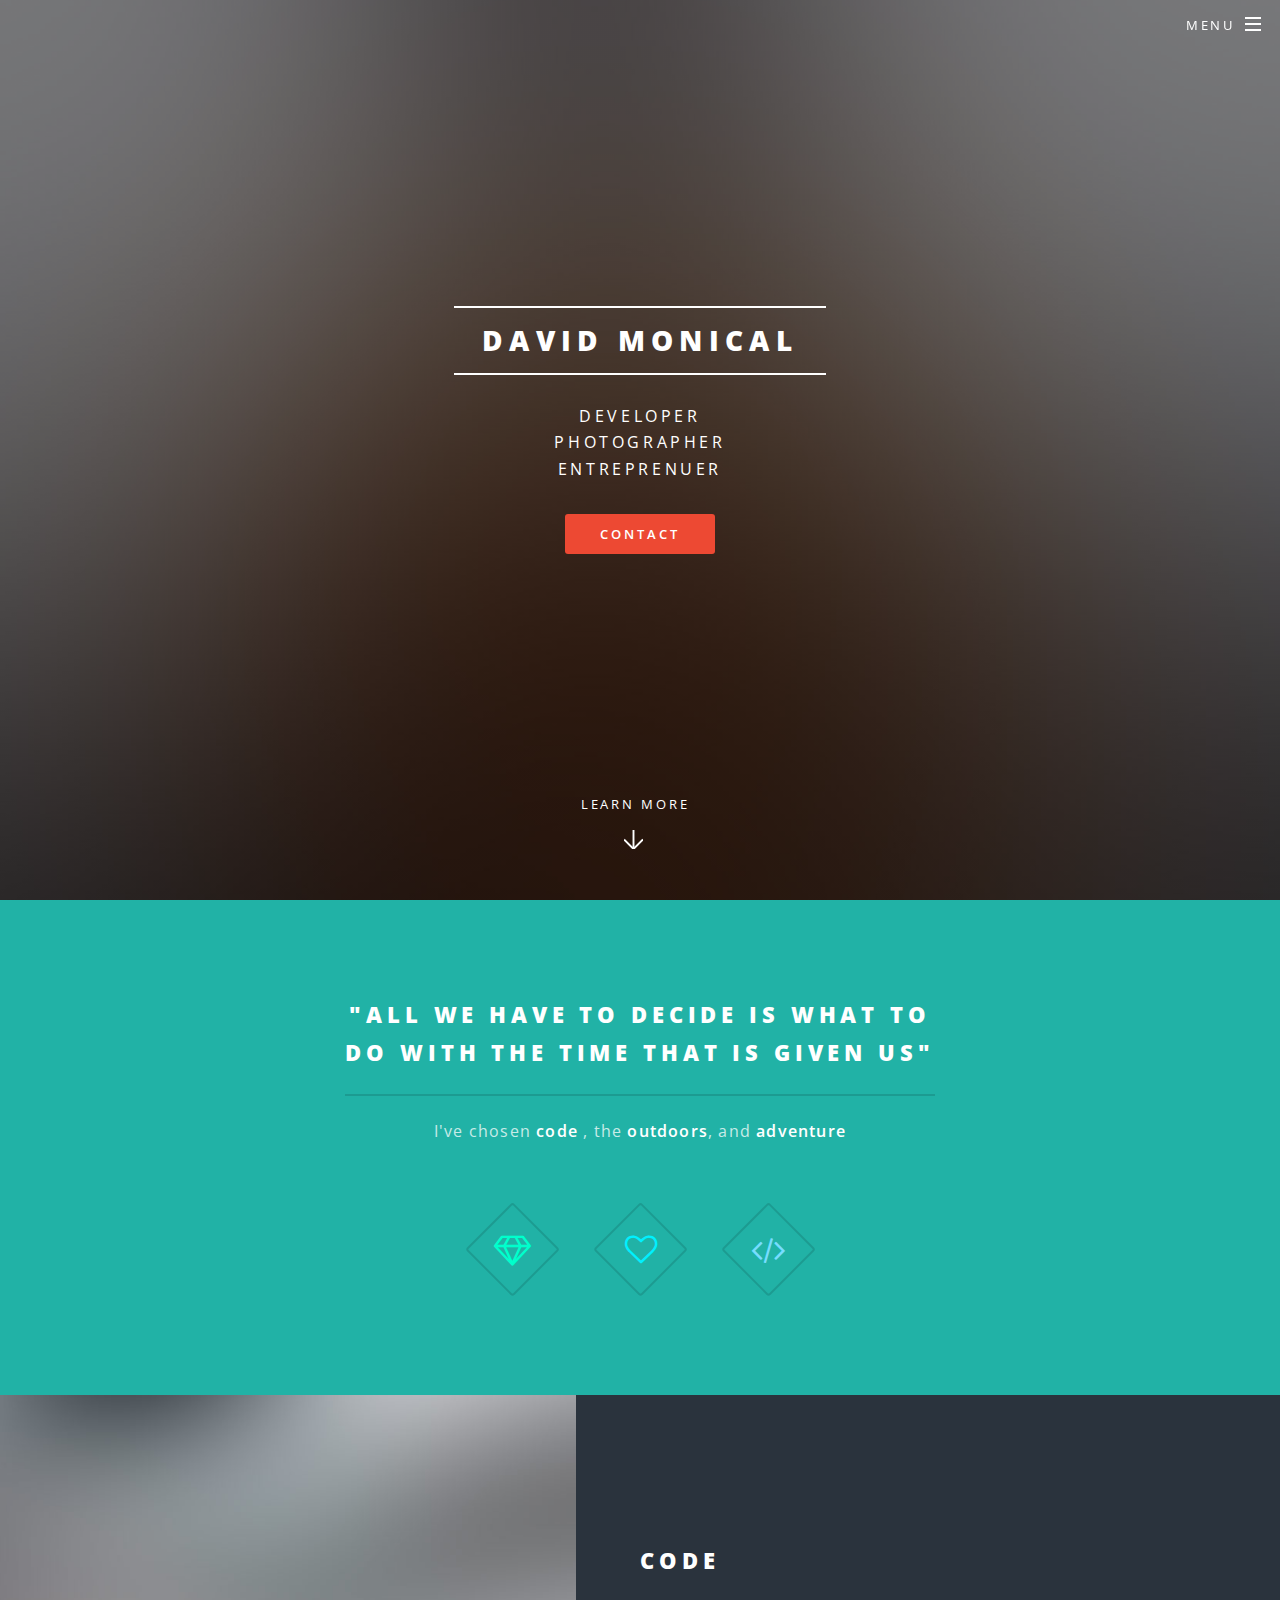
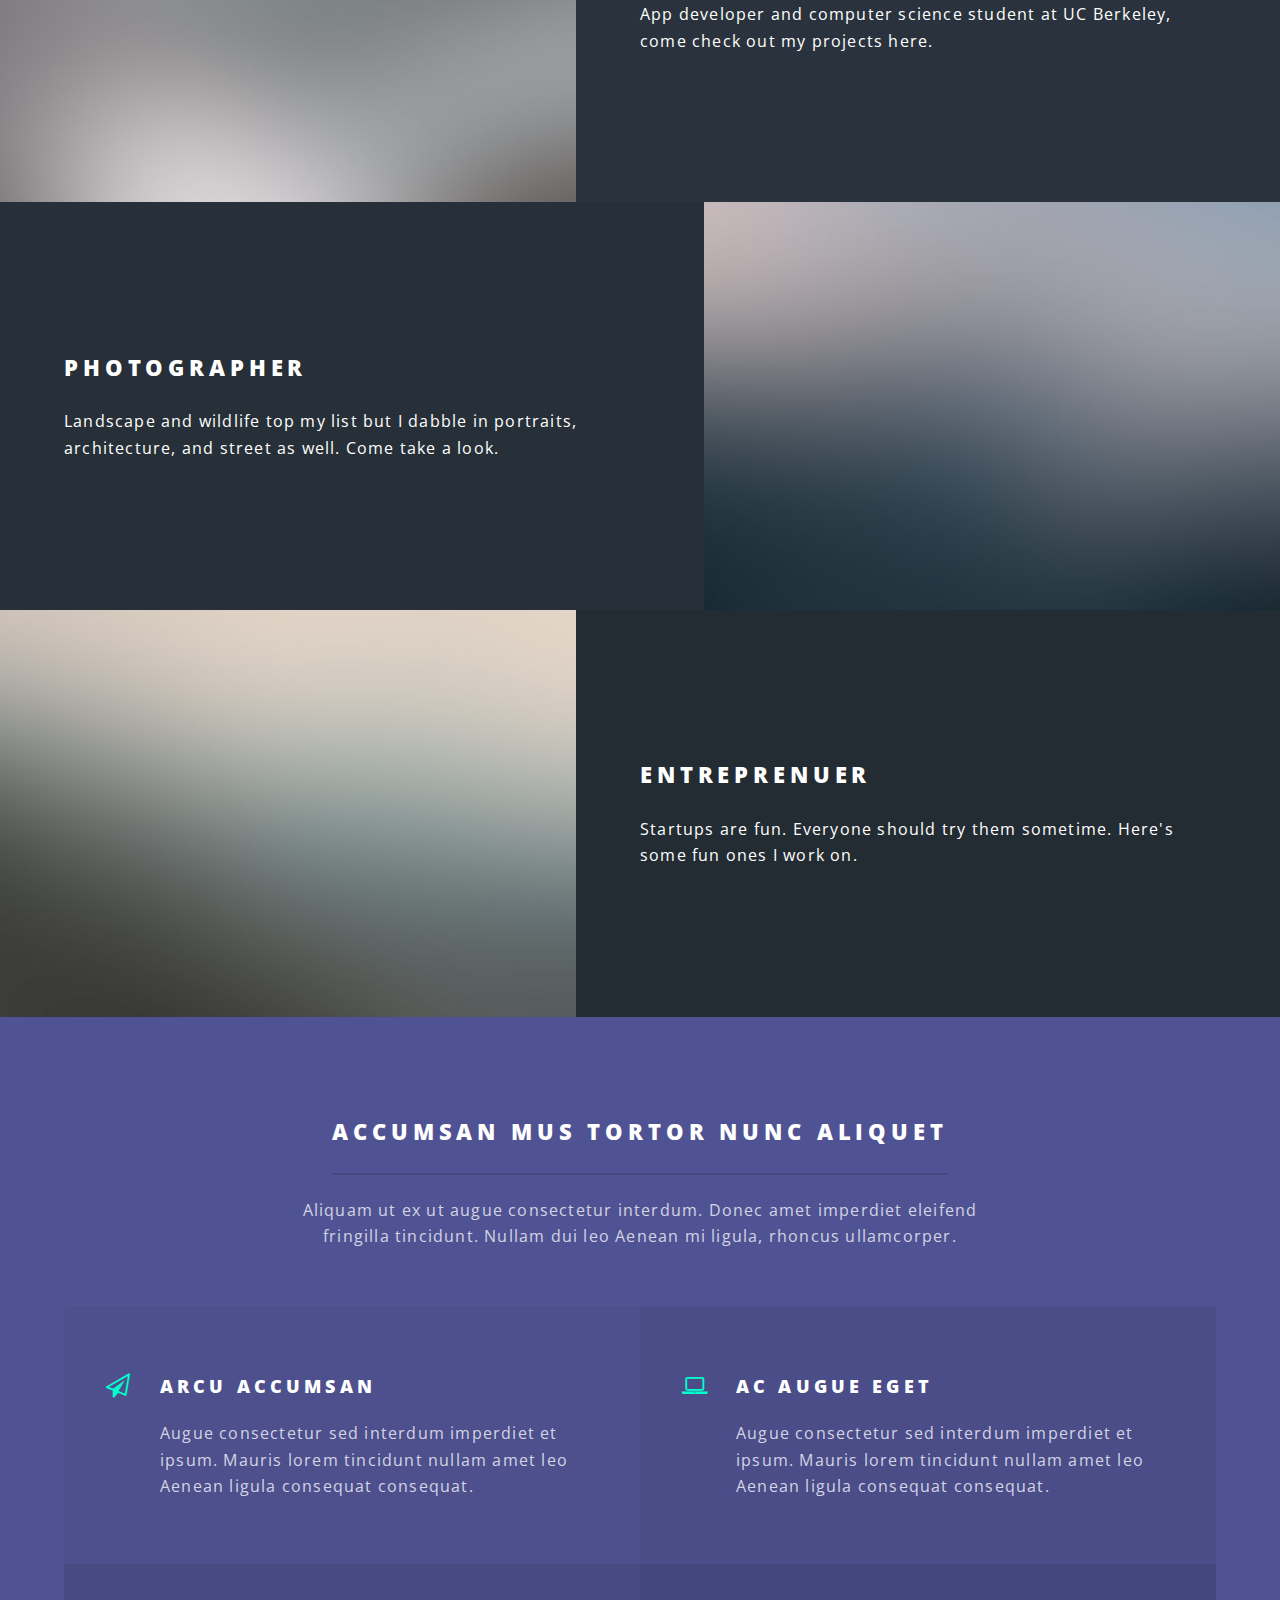
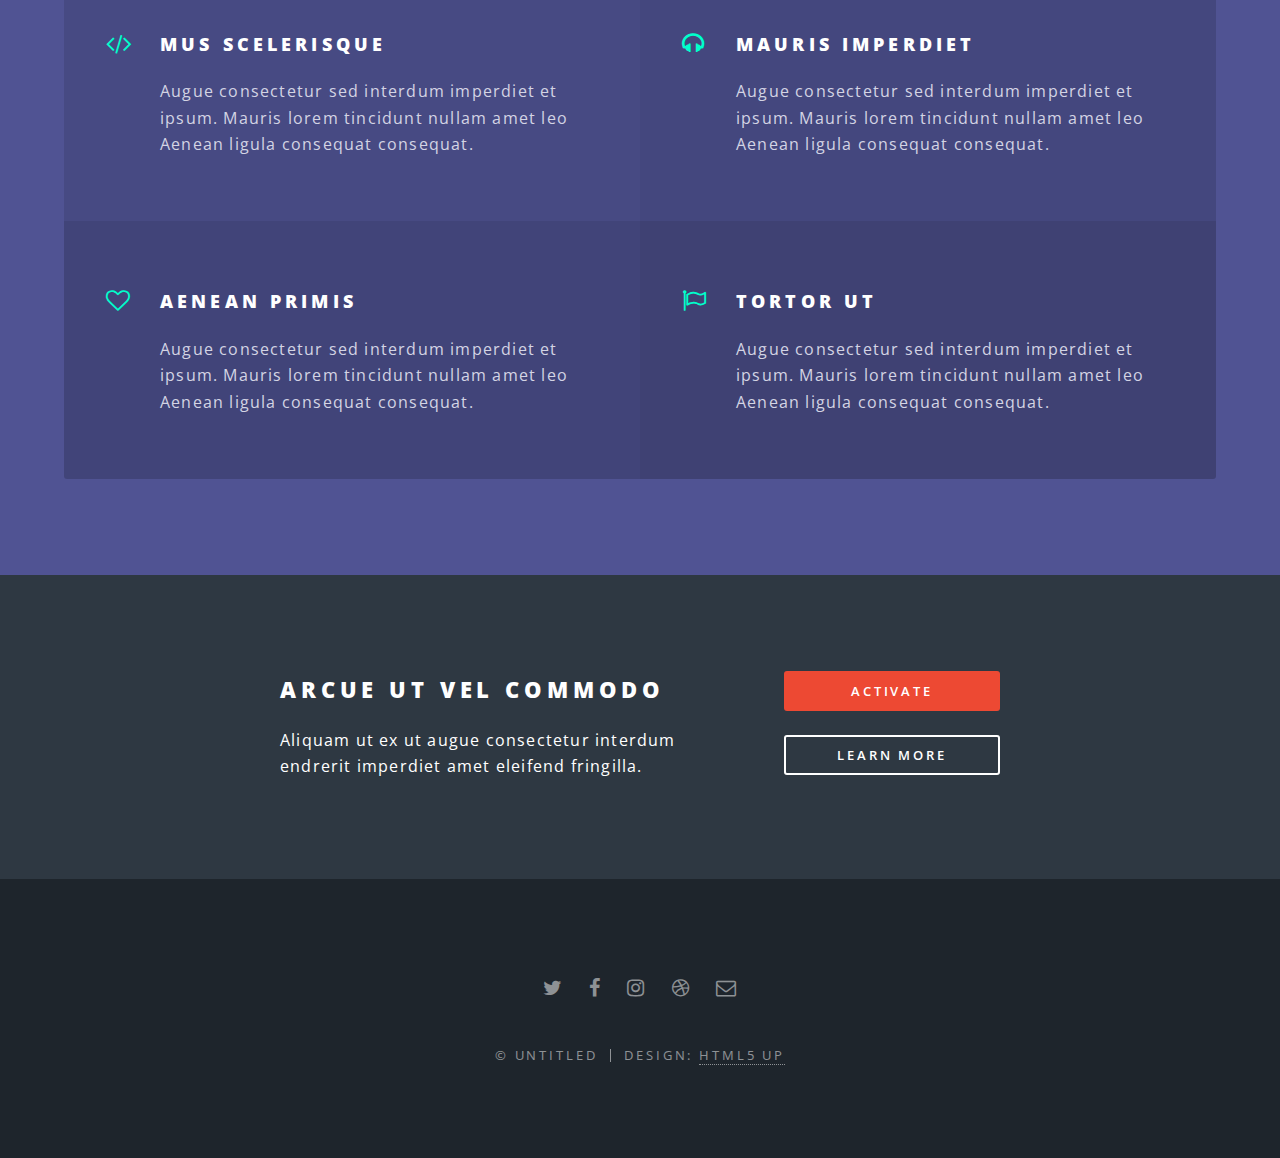
==== index.html @ c80ed806 "Merge remote-tracking branch 'refs/remotes/origin/master'" ====
<!DOCTYPE HTML>
<!--
	Spectral by HTML5 UP
	html5up.net | @ajlkn
	Free for personal and commercial use under the CCA 3.0 license (html5up.net/license)
-->
<html>
	<head>
		<title>David Monical</title>
		<meta charset="utf-8" />
		<meta name="viewport" content="width=device-width, initial-scale=1" />
		<!--[if lte IE 8]><script src="assets/js/ie/html5shiv.js"></script><![endif]-->
		<link rel="stylesheet" href="assets/css/main.css" />
		<!--[if lte IE 8]><link rel="stylesheet" href="assets/css/ie8.css" /><![endif]-->
		<!--[if lte IE 9]><link rel="stylesheet" href="assets/css/ie9.css" /><![endif]-->
	</head>
	<body class="landing">

		<!-- Page Wrapper -->
			<div id="page-wrapper">

				<!-- Header -->
					<header id="header" class="alt">
						<h1><a href="index.html">David Monical</a></h1>
						<nav id="nav">
							<ul>
								<li class="special">
									<a href="#menu" class="menuToggle"><span>Menu</span></a>
									<div id="menu">
										<ul>
											<li><a href="index.html">Home</a></li>
											<li><a href="generic.html">Apps and Games</a></li>
<<<<<<< HEAD
											<li><a href="photography.html">Photography</a></li>
=======
											<li><a href="elements.html">Photography</a></li>
>>>>>>> master
											<li><a href="#">Side Projects</a></li>
											<li><a href="#">About Me</a></li>
										</ul>
									</div>
								</li>
							</ul>
						</nav>
					</header>

				<!-- Banner -->
					<section id="banner">
						<div class="inner">
							<h2>David Monical</h2>
							<p>Developer<br />
							Photographer<br />
							Entreprenuer</p>
							<ul class="actions">
								<li><a href="contact.html" class="button special">Contact</a></li>
							</ul>
						</div>
						<a href="#one" class="more scrolly">Learn More</a>
					</section>

				<!-- One -->
					<section id="one" class="wrapper style1 special">
						<div class="inner">
							<header class="major">
								<h2>"All we have to decide is what to <br /> do with the time that is given us"</h2>
								<p> I've chosen <b> code </b>, the <b>outdoors</b>, and <b>adventure</b></p>
							</header>
							<ul class="icons major">
								<li><span class="icon fa-diamond major style1"><span class="label">Lorem</span></span></li>
								<li><span class="icon fa-heart-o major style2"><span class="label">Ipsum</span></span></li>
								<li><span class="icon fa-code major style3"><span class="label">Dolor</span></span></li>
							</ul>
						</div>
					</section>

				<!-- Two -->
					<section id="two" class="wrapper alt style2">
						<section class="spotlight">
							<div class="image"><img src="images/pic01.jpg" alt="" /></div><div class="content">
								<h2>Code</h2>
								<p>App developer and computer science student at UC Berkeley, come check out my projects here.</p>
							</div>
						</section>
						<section class="spotlight">
							<div class="image"><img src="images/pic02.jpg" alt="" /></div><div class="content">
							  <h2>photographer</h2>
							  <p>Landscape and wildlife top my list but I dabble in portraits, architecture, and street as well. Come take a look.</p>
							</div>
						</section>
						<section class="spotlight">
							<div class="image"><img src="images/pic03.jpg" alt="" /></div><div class="content">
							  <h2>Entreprenuer</h2>
							  <p>Startups are fun. Everyone should try them sometime. Here's some fun ones I work on.</p>
							</div>
						</section>
					</section>

				<!-- Three -->
					<section id="three" class="wrapper style3 special">
						<div class="inner">
							<header class="major">
								<h2>Accumsan mus tortor nunc aliquet</h2>
								<p>Aliquam ut ex ut augue consectetur interdum. Donec amet imperdiet eleifend<br />
								fringilla tincidunt. Nullam dui leo Aenean mi ligula, rhoncus ullamcorper.</p>
							</header>
							<ul class="features">
								<li class="icon fa-paper-plane-o">
									<h3>Arcu accumsan</h3>
									<p>Augue consectetur sed interdum imperdiet et ipsum. Mauris lorem tincidunt nullam amet leo Aenean ligula consequat consequat.</p>
								</li>
								<li class="icon fa-laptop">
									<h3>Ac Augue Eget</h3>
									<p>Augue consectetur sed interdum imperdiet et ipsum. Mauris lorem tincidunt nullam amet leo Aenean ligula consequat consequat.</p>
								</li>
								<li class="icon fa-code">
									<h3>Mus Scelerisque</h3>
									<p>Augue consectetur sed interdum imperdiet et ipsum. Mauris lorem tincidunt nullam amet leo Aenean ligula consequat consequat.</p>
								</li>
								<li class="icon fa-headphones">
									<h3>Mauris Imperdiet</h3>
									<p>Augue consectetur sed interdum imperdiet et ipsum. Mauris lorem tincidunt nullam amet leo Aenean ligula consequat consequat.</p>
								</li>
								<li class="icon fa-heart-o">
									<h3>Aenean Primis</h3>
									<p>Augue consectetur sed interdum imperdiet et ipsum. Mauris lorem tincidunt nullam amet leo Aenean ligula consequat consequat.</p>
								</li>
								<li class="icon fa-flag-o">
									<h3>Tortor Ut</h3>
									<p>Augue consectetur sed interdum imperdiet et ipsum. Mauris lorem tincidunt nullam amet leo Aenean ligula consequat consequat.</p>
								</li>
							</ul>
						</div>
					</section>

				<!-- CTA -->
					<section id="cta" class="wrapper style4">
						<div class="inner">
							<header>
								<h2>Arcue ut vel commodo</h2>
								<p>Aliquam ut ex ut augue consectetur interdum endrerit imperdiet amet eleifend fringilla.</p>
							</header>
							<ul class="actions vertical">
								<li><a href="#" class="button fit special">Activate</a></li>
								<li><a href="#" class="button fit">Learn More</a></li>
							</ul>
						</div>
					</section>

				<!-- Footer -->
					<footer id="footer">
						<ul class="icons">
							<li><a href="#" class="icon fa-twitter"><span class="label">Twitter</span></a></li>
							<li><a href="#" class="icon fa-facebook"><span class="label">Facebook</span></a></li>
							<li><a href="#" class="icon fa-instagram"><span class="label">Instagram</span></a></li>
							<li><a href="#" class="icon fa-dribbble"><span class="label">Dribbble</span></a></li>
							<li><a href="#" class="icon fa-envelope-o"><span class="label">Email</span></a></li>
						</ul>
						<ul class="copyright">
							<li>&copy; Untitled</li><li>Design: <a href="http://html5up.net">HTML5 UP</a></li>
						</ul>
					</footer>

			</div>

		<!-- Scripts -->
			<script src="assets/js/jquery.min.js"></script>
			<script src="assets/js/jquery.scrollex.min.js"></script>
			<script src="assets/js/jquery.scrolly.min.js"></script>
			<script src="assets/js/skel.min.js"></script>
			<script src="assets/js/util.js"></script>
			<!--[if lte IE 8]><script src="assets/js/ie/respond.min.js"></script><![endif]-->
			<script src="assets/js/main.js"></script>

	</body>
</html>
---- assets/css/main.css ----
@import url(font-awesome.min.css);
@import url("https://fonts.googleapis.com/css?family=Open+Sans:400,400italic,600,600italic,800,800italic");

/*
	Spectral by HTML5 UP
	html5up.net | @ajlkn
	Free for personal and commercial use under the CCA 3.0 license (html5up.net/license)
*/

/* Reset */

	html, body, div, span, applet, object, iframe, h1, h2, h3, h4, h5, h6, p, blockquote, pre, a, abbr, acronym, address, big, cite, code, del, dfn, em, img, ins, kbd, q, s, samp, small, strike, strong, sub, sup, tt, var, b, u, i, center, dl, dt, dd, ol, ul, li, fieldset, form, label, legend, table, caption, tbody, tfoot, thead, tr, th, td, article, aside, canvas, details, embed, figure, figcaption, footer, header, hgroup, menu, nav, output, ruby, section, summary, time, mark, audio, video {
		margin: 0;
		padding: 0;
		border: 0;
		font-size: 100%;
		font: inherit;
		vertical-align: baseline;
	}

	article, aside, details, figcaption, figure, footer, header, hgroup, menu, nav, section {
		display: block;
	}

	body {
		line-height: 1;
	}

	ol, ul {
		list-style: none;
	}

	blockquote, q {
		quotes: none;
	}

	blockquote:before, blockquote:after, q:before, q:after {
		content: '';
		content: none;
	}

	table {
		border-collapse: collapse;
		border-spacing: 0;
	}

	body {
		-webkit-text-size-adjust: none;
	}

/* Box Model */

	*, *:before, *:after {
		-moz-box-sizing: border-box;
		-webkit-box-sizing: border-box;
		box-sizing: border-box;
	}

/* Grid */

	.row {
		border-bottom: solid 1px transparent;
		-moz-box-sizing: border-box;
		-webkit-box-sizing: border-box;
		box-sizing: border-box;
	}

	.row > * {
		float: left;
		-moz-box-sizing: border-box;
		-webkit-box-sizing: border-box;
		box-sizing: border-box;
	}

	.row:after, .row:before {
		content: '';
		display: block;
		clear: both;
		height: 0;
	}

	.row.uniform > * > :first-child {
		margin-top: 0;
	}

	.row.uniform > * > :last-child {
		margin-bottom: 0;
	}

	.row.\30 \25 > * {
		padding: 0 0 0 0em;
	}

	.row.\30 \25 {
		margin: 0 0 -1px 0em;
	}

	.row.uniform.\30 \25 > * {
		padding: 0em 0 0 0em;
	}

	.row.uniform.\30 \25 {
		margin: 0em 0 -1px 0em;
	}

	.row > * {
		padding: 0 0 0 1.5em;
	}

	.row {
		margin: 0 0 -1px -1.5em;
	}

	.row.uniform > * {
		padding: 1.5em 0 0 1.5em;
	}

	.row.uniform {
		margin: -1.5em 0 -1px -1.5em;
	}

	.row.\32 00\25 > * {
		padding: 0 0 0 3em;
	}

	.row.\32 00\25 {
		margin: 0 0 -1px -3em;
	}

	.row.uniform.\32 00\25 > * {
		padding: 3em 0 0 3em;
	}

	.row.uniform.\32 00\25 {
		margin: -3em 0 -1px -3em;
	}

	.row.\31 50\25 > * {
		padding: 0 0 0 2.25em;
	}

	.row.\31 50\25 {
		margin: 0 0 -1px -2.25em;
	}

	.row.uniform.\31 50\25 > * {
		padding: 2.25em 0 0 2.25em;
	}

	.row.uniform.\31 50\25 {
		margin: -2.25em 0 -1px -2.25em;
	}

	.row.\35 0\25 > * {
		padding: 0 0 0 0.75em;
	}

	.row.\35 0\25 {
		margin: 0 0 -1px -0.75em;
	}

	.row.uniform.\35 0\25 > * {
		padding: 0.75em 0 0 0.75em;
	}

	.row.uniform.\35 0\25 {
		margin: -0.75em 0 -1px -0.75em;
	}

	.row.\32 5\25 > * {
		padding: 0 0 0 0.375em;
	}

	.row.\32 5\25 {
		margin: 0 0 -1px -0.375em;
	}

	.row.uniform.\32 5\25 > * {
		padding: 0.375em 0 0 0.375em;
	}

	.row.uniform.\32 5\25 {
		margin: -0.375em 0 -1px -0.375em;
	}

	.\31 2u, .\31 2u\24 {
		width: 100%;
		clear: none;
		margin-left: 0;
	}

	.\31 1u, .\31 1u\24 {
		width: 91.6666666667%;
		clear: none;
		margin-left: 0;
	}

	.\31 0u, .\31 0u\24 {
		width: 83.3333333333%;
		clear: none;
		margin-left: 0;
	}

	.\39 u, .\39 u\24 {
		width: 75%;
		clear: none;
		margin-left: 0;
	}

	.\38 u, .\38 u\24 {
		width: 66.6666666667%;
		clear: none;
		margin-left: 0;
	}

	.\37 u, .\37 u\24 {
		width: 58.3333333333%;
		clear: none;
		margin-left: 0;
	}

	.\36 u, .\36 u\24 {
		width: 50%;
		clear: none;
		margin-left: 0;
	}

	.\35 u, .\35 u\24 {
		width: 41.6666666667%;
		clear: none;
		margin-left: 0;
	}

	.\34 u, .\34 u\24 {
		width: 33.3333333333%;
		clear: none;
		margin-left: 0;
	}

	.\33 u, .\33 u\24 {
		width: 25%;
		clear: none;
		margin-left: 0;
	}

	.\32 u, .\32 u\24 {
		width: 16.6666666667%;
		clear: none;
		margin-left: 0;
	}

	.\31 u, .\31 u\24 {
		width: 8.3333333333%;
		clear: none;
		margin-left: 0;
	}

	.\31 2u\24 + *,
	.\31 1u\24 + *,
	.\31 0u\24 + *,
	.\39 u\24 + *,
	.\38 u\24 + *,
	.\37 u\24 + *,
	.\36 u\24 + *,
	.\35 u\24 + *,
	.\34 u\24 + *,
	.\33 u\24 + *,
	.\32 u\24 + *,
	.\31 u\24 + * {
		clear: left;
	}

	.\-11u {
		margin-left: 91.66667%;
	}

	.\-10u {
		margin-left: 83.33333%;
	}

	.\-9u {
		margin-left: 75%;
	}

	.\-8u {
		margin-left: 66.66667%;
	}

	.\-7u {
		margin-left: 58.33333%;
	}

	.\-6u {
		margin-left: 50%;
	}

	.\-5u {
		margin-left: 41.66667%;
	}

	.\-4u {
		margin-left: 33.33333%;
	}

	.\-3u {
		margin-left: 25%;
	}

	.\-2u {
		margin-left: 16.66667%;
	}

	.\-1u {
		margin-left: 8.33333%;
	}

	@media screen and (max-width: 1680px) {

		.row > * {
			padding: 0 0 0 1.5em;
		}

		.row {
			margin: 0 0 -1px -1.5em;
		}

		.row.uniform > * {
			padding: 1.5em 0 0 1.5em;
		}

		.row.uniform {
			margin: -1.5em 0 -1px -1.5em;
		}

		.row.\32 00\25 > * {
			padding: 0 0 0 3em;
		}

		.row.\32 00\25 {
			margin: 0 0 -1px -3em;
		}

		.row.uniform.\32 00\25 > * {
			padding: 3em 0 0 3em;
		}

		.row.uniform.\32 00\25 {
			margin: -3em 0 -1px -3em;
		}

		.row.\31 50\25 > * {
			padding: 0 0 0 2.25em;
		}

		.row.\31 50\25 {
			margin: 0 0 -1px -2.25em;
		}

		.row.uniform.\31 50\25 > * {
			padding: 2.25em 0 0 2.25em;
		}

		.row.uniform.\31 50\25 {
			margin: -2.25em 0 -1px -2.25em;
		}

		.row.\35 0\25 > * {
			padding: 0 0 0 0.75em;
		}

		.row.\35 0\25 {
			margin: 0 0 -1px -0.75em;
		}

		.row.uniform.\35 0\25 > * {
			padding: 0.75em 0 0 0.75em;
		}

		.row.uniform.\35 0\25 {
			margin: -0.75em 0 -1px -0.75em;
		}

		.row.\32 5\25 > * {
			padding: 0 0 0 0.375em;
		}

		.row.\32 5\25 {
			margin: 0 0 -1px -0.375em;
		}

		.row.uniform.\32 5\25 > * {
			padding: 0.375em 0 0 0.375em;
		}

		.row.uniform.\32 5\25 {
			margin: -0.375em 0 -1px -0.375em;
		}

		.\31 2u\28xlarge\29, .\31 2u\24\28xlarge\29 {
			width: 100%;
			clear: none;
			margin-left: 0;
		}

		.\31 1u\28xlarge\29, .\31 1u\24\28xlarge\29 {
			width: 91.6666666667%;
			clear: none;
			margin-left: 0;
		}

		.\31 0u\28xlarge\29, .\31 0u\24\28xlarge\29 {
			width: 83.3333333333%;
			clear: none;
			margin-left: 0;
		}

		.\39 u\28xlarge\29, .\39 u\24\28xlarge\29 {
			width: 75%;
			clear: none;
			margin-left: 0;
		}

		.\38 u\28xlarge\29, .\38 u\24\28xlarge\29 {
			width: 66.6666666667%;
			clear: none;
			margin-left: 0;
		}

		.\37 u\28xlarge\29, .\37 u\24\28xlarge\29 {
			width: 58.3333333333%;
			clear: none;
			margin-left: 0;
		}

		.\36 u\28xlarge\29, .\36 u\24\28xlarge\29 {
			width: 50%;
			clear: none;
			margin-left: 0;
		}

		.\35 u\28xlarge\29, .\35 u\24\28xlarge\29 {
			width: 41.6666666667%;
			clear: none;
			margin-left: 0;
		}

		.\34 u\28xlarge\29, .\34 u\24\28xlarge\29 {
			width: 33.3333333333%;
			clear: none;
			margin-left: 0;
		}

		.\33 u\28xlarge\29, .\33 u\24\28xlarge\29 {
			width: 25%;
			clear: none;
			margin-left: 0;
		}

		.\32 u\28xlarge\29, .\32 u\24\28xlarge\29 {
			width: 16.6666666667%;
			clear: none;
			margin-left: 0;
		}

		.\31 u\28xlarge\29, .\31 u\24\28xlarge\29 {
			width: 8.3333333333%;
			clear: none;
			margin-left: 0;
		}

		.\31 2u\24\28xlarge\29 + *,
		.\31 1u\24\28xlarge\29 + *,
		.\31 0u\24\28xlarge\29 + *,
		.\39 u\24\28xlarge\29 + *,
		.\38 u\24\28xlarge\29 + *,
		.\37 u\24\28xlarge\29 + *,
		.\36 u\24\28xlarge\29 + *,
		.\35 u\24\28xlarge\29 + *,
		.\34 u\24\28xlarge\29 + *,
		.\33 u\24\28xlarge\29 + *,
		.\32 u\24\28xlarge\29 + *,
		.\31 u\24\28xlarge\29 + * {
			clear: left;
		}

		.\-11u\28xlarge\29 {
			margin-left: 91.66667%;
		}

		.\-10u\28xlarge\29 {
			margin-left: 83.33333%;
		}

		.\-9u\28xlarge\29 {
			margin-left: 75%;
		}

		.\-8u\28xlarge\29 {
			margin-left: 66.66667%;
		}

		.\-7u\28xlarge\29 {
			margin-left: 58.33333%;
		}

		.\-6u\28xlarge\29 {
			margin-left: 50%;
		}

		.\-5u\28xlarge\29 {
			margin-left: 41.66667%;
		}

		.\-4u\28xlarge\29 {
			margin-left: 33.33333%;
		}

		.\-3u\28xlarge\29 {
			margin-left: 25%;
		}

		.\-2u\28xlarge\29 {
			margin-left: 16.66667%;
		}

		.\-1u\28xlarge\29 {
			margin-left: 8.33333%;
		}

	}

	@media screen and (max-width: 1280px) {

		.row > * {
			padding: 0 0 0 1.5em;
		}

		.row {
			margin: 0 0 -1px -1.5em;
		}

		.row.uniform > * {
			padding: 1.5em 0 0 1.5em;
		}

		.row.uniform {
			margin: -1.5em 0 -1px -1.5em;
		}

		.row.\32 00\25 > * {
			padding: 0 0 0 3em;
		}

		.row.\32 00\25 {
			margin: 0 0 -1px -3em;
		}

		.row.uniform.\32 00\25 > * {
			padding: 3em 0 0 3em;
		}

		.row.uniform.\32 00\25 {
			margin: -3em 0 -1px -3em;
		}

		.row.\31 50\25 > * {
			padding: 0 0 0 2.25em;
		}

		.row.\31 50\25 {
			margin: 0 0 -1px -2.25em;
		}

		.row.uniform.\31 50\25 > * {
			padding: 2.25em 0 0 2.25em;
		}

		.row.uniform.\31 50\25 {
			margin: -2.25em 0 -1px -2.25em;
		}

		.row.\35 0\25 > * {
			padding: 0 0 0 0.75em;
		}

		.row.\35 0\25 {
			margin: 0 0 -1px -0.75em;
		}

		.row.uniform.\35 0\25 > * {
			padding: 0.75em 0 0 0.75em;
		}

		.row.uniform.\35 0\25 {
			margin: -0.75em 0 -1px -0.75em;
		}

		.row.\32 5\25 > * {
			padding: 0 0 0 0.375em;
		}

		.row.\32 5\25 {
			margin: 0 0 -1px -0.375em;
		}

		.row.uniform.\32 5\25 > * {
			padding: 0.375em 0 0 0.375em;
		}

		.row.uniform.\32 5\25 {
			margin: -0.375em 0 -1px -0.375em;
		}

		.\31 2u\28large\29, .\31 2u\24\28large\29 {
			width: 100%;
			clear: none;
			margin-left: 0;
		}

		.\31 1u\28large\29, .\31 1u\24\28large\29 {
			width: 91.6666666667%;
			clear: none;
			margin-left: 0;
		}

		.\31 0u\28large\29, .\31 0u\24\28large\29 {
			width: 83.3333333333%;
			clear: none;
			margin-left: 0;
		}

		.\39 u\28large\29, .\39 u\24\28large\29 {
			width: 75%;
			clear: none;
			margin-left: 0;
		}

		.\38 u\28large\29, .\38 u\24\28large\29 {
			width: 66.6666666667%;
			clear: none;
			margin-left: 0;
		}

		.\37 u\28large\29, .\37 u\24\28large\29 {
			width: 58.3333333333%;
			clear: none;
			margin-left: 0;
		}

		.\36 u\28large\29, .\36 u\24\28large\29 {
			width: 50%;
			clear: none;
			margin-left: 0;
		}

		.\35 u\28large\29, .\35 u\24\28large\29 {
			width: 41.6666666667%;
			clear: none;
			margin-left: 0;
		}

		.\34 u\28large\29, .\34 u\24\28large\29 {
			width: 33.3333333333%;
			clear: none;
			margin-left: 0;
		}

		.\33 u\28large\29, .\33 u\24\28large\29 {
			width: 25%;
			clear: none;
			margin-left: 0;
		}

		.\32 u\28large\29, .\32 u\24\28large\29 {
			width: 16.6666666667%;
			clear: none;
			margin-left: 0;
		}

		.\31 u\28large\29, .\31 u\24\28large\29 {
			width: 8.3333333333%;
			clear: none;
			margin-left: 0;
		}

		.\31 2u\24\28large\29 + *,
		.\31 1u\24\28large\29 + *,
		.\31 0u\24\28large\29 + *,
		.\39 u\24\28large\29 + *,
		.\38 u\24\28large\29 + *,
		.\37 u\24\28large\29 + *,
		.\36 u\24\28large\29 + *,
		.\35 u\24\28large\29 + *,
		.\34 u\24\28large\29 + *,
		.\33 u\24\28large\29 + *,
		.\32 u\24\28large\29 + *,
		.\31 u\24\28large\29 + * {
			clear: left;
		}

		.\-11u\28large\29 {
			margin-left: 91.66667%;
		}

		.\-10u\28large\29 {
			margin-left: 83.33333%;
		}

		.\-9u\28large\29 {
			margin-left: 75%;
		}

		.\-8u\28large\29 {
			margin-left: 66.66667%;
		}

		.\-7u\28large\29 {
			margin-left: 58.33333%;
		}

		.\-6u\28large\29 {
			margin-left: 50%;
		}

		.\-5u\28large\29 {
			margin-left: 41.66667%;
		}

		.\-4u\28large\29 {
			margin-left: 33.33333%;
		}

		.\-3u\28large\29 {
			margin-left: 25%;
		}

		.\-2u\28large\29 {
			margin-left: 16.66667%;
		}

		.\-1u\28large\29 {
			margin-left: 8.33333%;
		}

	}

	@media screen and (max-width: 980px) {

		.row > * {
			padding: 0 0 0 1.5em;
		}

		.row {
			margin: 0 0 -1px -1.5em;
		}

		.row.uniform > * {
			padding: 1.5em 0 0 1.5em;
		}

		.row.uniform {
			margin: -1.5em 0 -1px -1.5em;
		}

		.row.\32 00\25 > * {
			padding: 0 0 0 3em;
		}

		.row.\32 00\25 {
			margin: 0 0 -1px -3em;
		}

		.row.uniform.\32 00\25 > * {
			padding: 3em 0 0 3em;
		}

		.row.uniform.\32 00\25 {
			margin: -3em 0 -1px -3em;
		}

		.row.\31 50\25 > * {
			padding: 0 0 0 2.25em;
		}

		.row.\31 50\25 {
			margin: 0 0 -1px -2.25em;
		}

		.row.uniform.\31 50\25 > * {
			padding: 2.25em 0 0 2.25em;
		}

		.row.uniform.\31 50\25 {
			margin: -2.25em 0 -1px -2.25em;
		}

		.row.\35 0\25 > * {
			padding: 0 0 0 0.75em;
		}

		.row.\35 0\25 {
			margin: 0 0 -1px -0.75em;
		}

		.row.uniform.\35 0\25 > * {
			padding: 0.75em 0 0 0.75em;
		}

		.row.uniform.\35 0\25 {
			margin: -0.75em 0 -1px -0.75em;
		}

		.row.\32 5\25 > * {
			padding: 0 0 0 0.375em;
		}

		.row.\32 5\25 {
			margin: 0 0 -1px -0.375em;
		}

		.row.uniform.\32 5\25 > * {
			padding: 0.375em 0 0 0.375em;
		}

		.row.uniform.\32 5\25 {
			margin: -0.375em 0 -1px -0.375em;
		}

		.\31 2u\28medium\29, .\31 2u\24\28medium\29 {
			width: 100%;
			clear: none;
			margin-left: 0;
		}

		.\31 1u\28medium\29, .\31 1u\24\28medium\29 {
			width: 91.6666666667%;
			clear: none;
			margin-left: 0;
		}

		.\31 0u\28medium\29, .\31 0u\24\28medium\29 {
			width: 83.3333333333%;
			clear: none;
			margin-left: 0;
		}

		.\39 u\28medium\29, .\39 u\24\28medium\29 {
			width: 75%;
			clear: none;
			margin-left: 0;
		}

		.\38 u\28medium\29, .\38 u\24\28medium\29 {
			width: 66.6666666667%;
			clear: none;
			margin-left: 0;
		}

		.\37 u\28medium\29, .\37 u\24\28medium\29 {
			width: 58.3333333333%;
			clear: none;
			margin-left: 0;
		}

		.\36 u\28medium\29, .\36 u\24\28medium\29 {
			width: 50%;
			clear: none;
			margin-left: 0;
		}

		.\35 u\28medium\29, .\35 u\24\28medium\29 {
			width: 41.6666666667%;
			clear: none;
			margin-left: 0;
		}

		.\34 u\28medium\29, .\34 u\24\28medium\29 {
			width: 33.3333333333%;
			clear: none;
			margin-left: 0;
		}

		.\33 u\28medium\29, .\33 u\24\28medium\29 {
			width: 25%;
			clear: none;
			margin-left: 0;
		}

		.\32 u\28medium\29, .\32 u\24\28medium\29 {
			width: 16.6666666667%;
			clear: none;
			margin-left: 0;
		}

		.\31 u\28medium\29, .\31 u\24\28medium\29 {
			width: 8.3333333333%;
			clear: none;
			margin-left: 0;
		}

		.\31 2u\24\28medium\29 + *,
		.\31 1u\24\28medium\29 + *,
		.\31 0u\24\28medium\29 + *,
		.\39 u\24\28medium\29 + *,
		.\38 u\24\28medium\29 + *,
		.\37 u\24\28medium\29 + *,
		.\36 u\24\28medium\29 + *,
		.\35 u\24\28medium\29 + *,
		.\34 u\24\28medium\29 + *,
		.\33 u\24\28medium\29 + *,
		.\32 u\24\28medium\29 + *,
		.\31 u\24\28medium\29 + * {
			clear: left;
		}

		.\-11u\28medium\29 {
			margin-left: 91.66667%;
		}

		.\-10u\28medium\29 {
			margin-left: 83.33333%;
		}

		.\-9u\28medium\29 {
			margin-left: 75%;
		}

		.\-8u\28medium\29 {
			margin-left: 66.66667%;
		}

		.\-7u\28medium\29 {
			margin-left: 58.33333%;
		}

		.\-6u\28medium\29 {
			margin-left: 50%;
		}

		.\-5u\28medium\29 {
			margin-left: 41.66667%;
		}

		.\-4u\28medium\29 {
			margin-left: 33.33333%;
		}

		.\-3u\28medium\29 {
			margin-left: 25%;
		}

		.\-2u\28medium\29 {
			margin-left: 16.66667%;
		}

		.\-1u\28medium\29 {
			margin-left: 8.33333%;
		}

	}

	@media screen and (max-width: 736px) {

		.row > * {
			padding: 0 0 0 1.5em;
		}

		.row {
			margin: 0 0 -1px -1.5em;
		}

		.row.uniform > * {
			padding: 1.5em 0 0 1.5em;
		}

		.row.uniform {
			margin: -1.5em 0 -1px -1.5em;
		}

		.row.\32 00\25 > * {
			padding: 0 0 0 3em;
		}

		.row.\32 00\25 {
			margin: 0 0 -1px -3em;
		}

		.row.uniform.\32 00\25 > * {
			padding: 3em 0 0 3em;
		}

		.row.uniform.\32 00\25 {
			margin: -3em 0 -1px -3em;
		}

		.row.\31 50\25 > * {
			padding: 0 0 0 2.25em;
		}

		.row.\31 50\25 {
			margin: 0 0 -1px -2.25em;
		}

		.row.uniform.\31 50\25 > * {
			padding: 2.25em 0 0 2.25em;
		}

		.row.uniform.\31 50\25 {
			margin: -2.25em 0 -1px -2.25em;
		}

		.row.\35 0\25 > * {
			padding: 0 0 0 0.75em;
		}

		.row.\35 0\25 {
			margin: 0 0 -1px -0.75em;
		}

		.row.uniform.\35 0\25 > * {
			padding: 0.75em 0 0 0.75em;
		}

		.row.uniform.\35 0\25 {
			margin: -0.75em 0 -1px -0.75em;
		}

		.row.\32 5\25 > * {
			padding: 0 0 0 0.375em;
		}

		.row.\32 5\25 {
			margin: 0 0 -1px -0.375em;
		}

		.row.uniform.\32 5\25 > * {
			padding: 0.375em 0 0 0.375em;
		}

		.row.uniform.\32 5\25 {
			margin: -0.375em 0 -1px -0.375em;
		}

		.\31 2u\28small\29, .\31 2u\24\28small\29 {
			width: 100%;
			clear: none;
			margin-left: 0;
		}

		.\31 1u\28small\29, .\31 1u\24\28small\29 {
			width: 91.6666666667%;
			clear: none;
			margin-left: 0;
		}

		.\31 0u\28small\29, .\31 0u\24\28small\29 {
			width: 83.3333333333%;
			clear: none;
			margin-left: 0;
		}

		.\39 u\28small\29, .\39 u\24\28small\29 {
			width: 75%;
			clear: none;
			margin-left: 0;
		}

		.\38 u\28small\29, .\38 u\24\28small\29 {
			width: 66.6666666667%;
			clear: none;
			margin-left: 0;
		}

		.\37 u\28small\29, .\37 u\24\28small\29 {
			width: 58.3333333333%;
			clear: none;
			margin-left: 0;
		}

		.\36 u\28small\29, .\36 u\24\28small\29 {
			width: 50%;
			clear: none;
			margin-left: 0;
		}

		.\35 u\28small\29, .\35 u\24\28small\29 {
			width: 41.6666666667%;
			clear: none;
			margin-left: 0;
		}

		.\34 u\28small\29, .\34 u\24\28small\29 {
			width: 33.3333333333%;
			clear: none;
			margin-left: 0;
		}

		.\33 u\28small\29, .\33 u\24\28small\29 {
			width: 25%;
			clear: none;
			margin-left: 0;
		}

		.\32 u\28small\29, .\32 u\24\28small\29 {
			width: 16.6666666667%;
			clear: none;
			margin-left: 0;
		}

		.\31 u\28small\29, .\31 u\24\28small\29 {
			width: 8.3333333333%;
			clear: none;
			margin-left: 0;
		}

		.\31 2u\24\28small\29 + *,
		.\31 1u\24\28small\29 + *,
		.\31 0u\24\28small\29 + *,
		.\39 u\24\28small\29 + *,
		.\38 u\24\28small\29 + *,
		.\37 u\24\28small\29 + *,
		.\36 u\24\28small\29 + *,
		.\35 u\24\28small\29 + *,
		.\34 u\24\28small\29 + *,
		.\33 u\24\28small\29 + *,
		.\32 u\24\28small\29 + *,
		.\31 u\24\28small\29 + * {
			clear: left;
		}

		.\-11u\28small\29 {
			margin-left: 91.66667%;
		}

		.\-10u\28small\29 {
			margin-left: 83.33333%;
		}

		.\-9u\28small\29 {
			margin-left: 75%;
		}

		.\-8u\28small\29 {
			margin-left: 66.66667%;
		}

		.\-7u\28small\29 {
			margin-left: 58.33333%;
		}

		.\-6u\28small\29 {
			margin-left: 50%;
		}

		.\-5u\28small\29 {
			margin-left: 41.66667%;
		}

		.\-4u\28small\29 {
			margin-left: 33.33333%;
		}

		.\-3u\28small\29 {
			margin-left: 25%;
		}

		.\-2u\28small\29 {
			margin-left: 16.66667%;
		}

		.\-1u\28small\29 {
			margin-left: 8.33333%;
		}

	}

	@media screen and (max-width: 480px) {

		.row > * {
			padding: 0 0 0 1.5em;
		}

		.row {
			margin: 0 0 -1px -1.5em;
		}

		.row.uniform > * {
			padding: 1.5em 0 0 1.5em;
		}

		.row.uniform {
			margin: -1.5em 0 -1px -1.5em;
		}

		.row.\32 00\25 > * {
			padding: 0 0 0 3em;
		}

		.row.\32 00\25 {
			margin: 0 0 -1px -3em;
		}

		.row.uniform.\32 00\25 > * {
			padding: 3em 0 0 3em;
		}

		.row.uniform.\32 00\25 {
			margin: -3em 0 -1px -3em;
		}

		.row.\31 50\25 > * {
			padding: 0 0 0 2.25em;
		}

		.row.\31 50\25 {
			margin: 0 0 -1px -2.25em;
		}

		.row.uniform.\31 50\25 > * {
			padding: 2.25em 0 0 2.25em;
		}

		.row.uniform.\31 50\25 {
			margin: -2.25em 0 -1px -2.25em;
		}

		.row.\35 0\25 > * {
			padding: 0 0 0 0.75em;
		}

		.row.\35 0\25 {
			margin: 0 0 -1px -0.75em;
		}

		.row.uniform.\35 0\25 > * {
			padding: 0.75em 0 0 0.75em;
		}

		.row.uniform.\35 0\25 {
			margin: -0.75em 0 -1px -0.75em;
		}

		.row.\32 5\25 > * {
			padding: 0 0 0 0.375em;
		}

		.row.\32 5\25 {
			margin: 0 0 -1px -0.375em;
		}

		.row.uniform.\32 5\25 > * {
			padding: 0.375em 0 0 0.375em;
		}

		.row.uniform.\32 5\25 {
			margin: -0.375em 0 -1px -0.375em;
		}

		.\31 2u\28xsmall\29, .\31 2u\24\28xsmall\29 {
			width: 100%;
			clear: none;
			margin-left: 0;
		}

		.\31 1u\28xsmall\29, .\31 1u\24\28xsmall\29 {
			width: 91.6666666667%;
			clear: none;
			margin-left: 0;
		}

		.\31 0u\28xsmall\29, .\31 0u\24\28xsmall\29 {
			width: 83.3333333333%;
			clear: none;
			margin-left: 0;
		}

		.\39 u\28xsmall\29, .\39 u\24\28xsmall\29 {
			width: 75%;
			clear: none;
			margin-left: 0;
		}

		.\38 u\28xsmall\29, .\38 u\24\28xsmall\29 {
			width: 66.6666666667%;
			clear: none;
			margin-left: 0;
		}

		.\37 u\28xsmall\29, .\37 u\24\28xsmall\29 {
			width: 58.3333333333%;
			clear: none;
			margin-left: 0;
		}

		.\36 u\28xsmall\29, .\36 u\24\28xsmall\29 {
			width: 50%;
			clear: none;
			margin-left: 0;
		}

		.\35 u\28xsmall\29, .\35 u\24\28xsmall\29 {
			width: 41.6666666667%;
			clear: none;
			margin-left: 0;
		}

		.\34 u\28xsmall\29, .\34 u\24\28xsmall\29 {
			width: 33.3333333333%;
			clear: none;
			margin-left: 0;
		}

		.\33 u\28xsmall\29, .\33 u\24\28xsmall\29 {
			width: 25%;
			clear: none;
			margin-left: 0;
		}

		.\32 u\28xsmall\29, .\32 u\24\28xsmall\29 {
			width: 16.6666666667%;
			clear: none;
			margin-left: 0;
		}

		.\31 u\28xsmall\29, .\31 u\24\28xsmall\29 {
			width: 8.3333333333%;
			clear: none;
			margin-left: 0;
		}

		.\31 2u\24\28xsmall\29 + *,
		.\31 1u\24\28xsmall\29 + *,
		.\31 0u\24\28xsmall\29 + *,
		.\39 u\24\28xsmall\29 + *,
		.\38 u\24\28xsmall\29 + *,
		.\37 u\24\28xsmall\29 + *,
		.\36 u\24\28xsmall\29 + *,
		.\35 u\24\28xsmall\29 + *,
		.\34 u\24\28xsmall\29 + *,
		.\33 u\24\28xsmall\29 + *,
		.\32 u\24\28xsmall\29 + *,
		.\31 u\24\28xsmall\29 + * {
			clear: left;
		}

		.\-11u\28xsmall\29 {
			margin-left: 91.66667%;
		}

		.\-10u\28xsmall\29 {
			margin-left: 83.33333%;
		}

		.\-9u\28xsmall\29 {
			margin-left: 75%;
		}

		.\-8u\28xsmall\29 {
			margin-left: 66.66667%;
		}

		.\-7u\28xsmall\29 {
			margin-left: 58.33333%;
		}

		.\-6u\28xsmall\29 {
			margin-left: 50%;
		}

		.\-5u\28xsmall\29 {
			margin-left: 41.66667%;
		}

		.\-4u\28xsmall\29 {
			margin-left: 33.33333%;
		}

		.\-3u\28xsmall\29 {
			margin-left: 25%;
		}

		.\-2u\28xsmall\29 {
			margin-left: 16.66667%;
		}

		.\-1u\28xsmall\29 {
			margin-left: 8.33333%;
		}

	}

/* Basic */

	@-ms-viewport {
		width: device-width;
	}

	body {
		background: #2e3842;
	}

		body.is-loading *, body.is-loading *:before, body.is-loading *:after {
			-moz-animation: none !important;
			-webkit-animation: none !important;
			-ms-animation: none !important;
			animation: none !important;
			-moz-transition: none !important;
			-webkit-transition: none !important;
			-ms-transition: none !important;
			transition: none !important;
		}

	body, input, select, textarea {
		color: #fff;
		font-family: "Open Sans", Helvetica, sans-serif;
		font-size: 15pt;
		font-weight: 400;
		letter-spacing: 0.075em;
		line-height: 1.65em;
	}

		@media screen and (max-width: 1680px) {

			body, input, select, textarea {
				font-size: 13pt;
			}

		}

		@media screen and (max-width: 1280px) {

			body, input, select, textarea {
				font-size: 12pt;
			}

		}

		@media screen and (max-width: 736px) {

			body, input, select, textarea {
				font-size: 11pt;
				letter-spacing: 0.0375em;
			}

		}

	a {
		-moz-transition: color 0.2s ease, border-bottom-color 0.2s ease;
		-webkit-transition: color 0.2s ease, border-bottom-color 0.2s ease;
		-ms-transition: color 0.2s ease, border-bottom-color 0.2s ease;
		transition: color 0.2s ease, border-bottom-color 0.2s ease;
		border-bottom: dotted 1px;
		color: inherit;
		text-decoration: none;
	}

		a:hover {
			border-bottom-color: transparent;
		}

	strong, b {
		color: #fff;
		font-weight: 600;
	}

	em, i {
		font-style: italic;
	}

	p {
		margin: 0 0 2em 0;
	}

	h1, h2, h3, h4, h5, h6 {
		color: #fff;
		font-weight: 800;
		letter-spacing: 0.225em;
		line-height: 1em;
		margin: 0 0 1em 0;
		text-transform: uppercase;
	}

		h1 a, h2 a, h3 a, h4 a, h5 a, h6 a {
			color: inherit;
			text-decoration: none;
		}

	h2 {
		font-size: 1.35em;
		line-height: 1.75em;
	}

		@media screen and (max-width: 736px) {

			h2 {
				font-size: 1.1em;
				line-height: 1.65em;
			}

		}

	h3 {
		font-size: 1.15em;
		line-height: 1.75em;
	}

		@media screen and (max-width: 736px) {

			h3 {
				font-size: 1em;
				line-height: 1.65em;
			}

		}

	h4 {
		font-size: 1em;
		line-height: 1.5em;
	}

	h5 {
		font-size: 0.8em;
		line-height: 1.5em;
	}

	h6 {
		font-size: 0.7em;
		line-height: 1.5em;
	}

	sub {
		font-size: 0.8em;
		position: relative;
		top: 0.5em;
	}

	sup {
		font-size: 0.8em;
		position: relative;
		top: -0.5em;
	}

	hr {
		border: 0;
		border-bottom: solid 2px #fff;
		margin: 3em 0;
	}

		hr.major {
			margin: 4.5em 0;
		}

	blockquote {
		border-left: solid 4px #fff;
		font-style: italic;
		margin: 0 0 2em 0;
		padding: 0.5em 0 0.5em 2em;
	}

	code {
		background: rgba(144, 144, 144, 0.25);
		border-radius: 3px;
		font-family: "Courier New", monospace;
		font-size: 0.9em;
		letter-spacing: 0;
		margin: 0 0.25em;
		padding: 0.25em 0.65em;
	}

	pre {
		-webkit-overflow-scrolling: touch;
		font-family: "Courier New", monospace;
		font-size: 0.9em;
		margin: 0 0 2em 0;
	}

		pre code {
			display: block;
			line-height: 1.75em;
			padding: 1em 1.5em;
			overflow-x: auto;
		}

	.align-left {
		text-align: left;
	}

	.align-center {
		text-align: center;
	}

	.align-right {
		text-align: right;
	}

/* Section/Article */

	section.special, article.special {
		text-align: center;
	}

	header p {
		color: rgba(255, 255, 255, 0.5);
		position: relative;
		top: -0.25em;
	}

	header h3 + p {
		font-size: 1.1em;
	}

	header h4 + p,
	header h5 + p,
	header h6 + p {
		font-size: 0.9em;
	}

	header.major {
		margin: 0 0 3.5em 0;
	}

		header.major h2, header.major h3, header.major h4, header.major h5, header.major h6 {
			border-bottom: solid 2px #fff;
			display: inline-block;
			padding-bottom: 1em;
			position: relative;
		}

			header.major h2:after, header.major h3:after, header.major h4:after, header.major h5:after, header.major h6:after {
				content: '';
				display: block;
				height: 1px;
			}

		header.major p {
			color: #fff;
			top: 0;
		}

		@media screen and (max-width: 736px) {

			header.major {
				margin: 0 0 2em 0;
			}

		}

	@media screen and (max-width: 980px) {

		header br {
			display: none;
		}

	}

/* Form */

	form {
		margin: 0 0 2em 0;
	}

	label {
		color: #fff;
		display: block;
		font-size: 0.9em;
		font-weight: 600;
		margin: 0 0 1em 0;
	}

	input[type="text"],
	input[type="password"],
	input[type="email"],
	select,
	textarea {
		-moz-appearance: none;
		-webkit-appearance: none;
		-ms-appearance: none;
		appearance: none;
		background: rgba(144, 144, 144, 0.25);
		border-radius: 3px;
		border: none;
		color: inherit;
		display: block;
		outline: 0;
		padding: 0 1em;
		text-decoration: none;
		width: 100%;
	}

		input[type="text"]:invalid,
		input[type="password"]:invalid,
		input[type="email"]:invalid,
		select:invalid,
		textarea:invalid {
			box-shadow: none;
		}

		input[type="text"]:focus,
		input[type="password"]:focus,
		input[type="email"]:focus,
		select:focus,
		textarea:focus {
			box-shadow: 0 0 0 2px #21b2a6;
		}

	.select-wrapper {
		text-decoration: none;
		display: block;
		position: relative;
	}

		.select-wrapper:before {
			-moz-osx-font-smoothing: grayscale;
			-webkit-font-smoothing: antialiased;
			font-family: FontAwesome;
			font-style: normal;
			font-weight: normal;
			text-transform: none !important;
		}

		.select-wrapper:before {
			-moz-pointer-events: none;
			-webkit-pointer-events: none;
			-ms-pointer-events: none;
			pointer-events: none;
			color: #fff;
			content: '\f078';
			display: block;
			height: 2.75em;
			line-height: 2.75em;
			position: absolute;
			right: 0;
			text-align: center;
			top: 0;
			width: 2.75em;
		}

		.select-wrapper select::-ms-expand {
			display: none;
		}

	input[type="text"],
	input[type="password"],
	input[type="email"],
	select {
		height: 2.75em;
	}

	textarea {
		padding: 0.75em 1em;
	}

	input[type="checkbox"],
	input[type="radio"] {
		-moz-appearance: none;
		-webkit-appearance: none;
		-ms-appearance: none;
		appearance: none;
		display: block;
		float: left;
		margin-right: -2em;
		opacity: 0;
		width: 1em;
		z-index: -1;
	}

		input[type="checkbox"] + label,
		input[type="radio"] + label {
			text-decoration: none;
			color: #fff;
			cursor: pointer;
			display: inline-block;
			font-size: 1em;
			font-weight: 400;
			padding-left: 2.4em;
			padding-right: 0.75em;
			position: relative;
		}

			input[type="checkbox"] + label:before,
			input[type="radio"] + label:before {
				-moz-osx-font-smoothing: grayscale;
				-webkit-font-smoothing: antialiased;
				font-family: FontAwesome;
				font-style: normal;
				font-weight: normal;
				text-transform: none !important;
			}

			input[type="checkbox"] + label:before,
			input[type="radio"] + label:before {
				background: rgba(144, 144, 144, 0.25);
				border-radius: 3px;
				content: '';
				display: inline-block;
				height: 1.65em;
				left: 0;
				line-height: 1.58125em;
				position: absolute;
				text-align: center;
				top: 0;
				width: 1.65em;
			}

		input[type="checkbox"]:checked + label:before,
		input[type="radio"]:checked + label:before {
			background: #2e3842;
			color: #fff;
			content: '\f00c';
		}

		input[type="checkbox"]:focus + label:before,
		input[type="radio"]:focus + label:before {
			box-shadow: 0 0 0 2px #21b2a6;
		}

	input[type="checkbox"] + label:before {
		border-radius: 3px;
	}

	input[type="radio"] + label:before {
		border-radius: 100%;
	}

	::-webkit-input-placeholder {
		color: rgba(255, 255, 255, 0.5) !important;
		opacity: 1.0;
	}

	:-moz-placeholder {
		color: rgba(255, 255, 255, 0.5) !important;
		opacity: 1.0;
	}

	::-moz-placeholder {
		color: rgba(255, 255, 255, 0.5) !important;
		opacity: 1.0;
	}

	:-ms-input-placeholder {
		color: rgba(255, 255, 255, 0.5) !important;
		opacity: 1.0;
	}

	.formerize-placeholder {
		color: rgba(255, 255, 255, 0.5) !important;
		opacity: 1.0;
	}

/* Box */

	.box {
		border-radius: 3px;
		border: solid 2px #fff;
		margin-bottom: 2em;
		padding: 1.5em;
	}

		.box > :last-child,
		.box > :last-child > :last-child,
		.box > :last-child > :last-child > :last-child {
			margin-bottom: 0;
		}

		.box.alt {
			border: 0;
			border-radius: 0;
			padding: 0;
		}

/* Icon */

	.icon {
		text-decoration: none;
		border-bottom: none;
		position: relative;
	}

		.icon:before {
			-moz-osx-font-smoothing: grayscale;
			-webkit-font-smoothing: antialiased;
			font-family: FontAwesome;
			font-style: normal;
			font-weight: normal;
			text-transform: none !important;
		}

		.icon > .label {
			display: none;
		}

		.icon.major {
			-moz-transform: rotate(-45deg);
			-webkit-transform: rotate(-45deg);
			-ms-transform: rotate(-45deg);
			transform: rotate(-45deg);
			border-radius: 3px;
			border: solid 2px #fff;
			display: inline-block;
			font-size: 1.35em;
			height: calc(3em + 2px);
			line-height: 3em;
			text-align: center;
			width: calc(3em + 2px);
		}

			.icon.major:before {
				-moz-transform: rotate(45deg);
				-webkit-transform: rotate(45deg);
				-ms-transform: rotate(45deg);
				transform: rotate(45deg);
				display: inline-block;
				font-size: 1.5em;
			}

			@media screen and (max-width: 736px) {

				.icon.major {
					font-size: 1em;
				}

			}

		.icon.style1 {
			color: #00ffcc;
		}

		.icon.style2 {
			color: #00f0ff;
		}

		.icon.style3 {
			color: #76ddff;
		}

/* Image */

	.image {
		border-radius: 3px;
		border: 0;
		display: inline-block;
		position: relative;
	}

		.image img {
			border-radius: 3px;
			display: block;
		}

		.image.left {
			float: left;
			margin: 0 2em 2em 0;
			top: 0.25em;
		}

		.image.right {
			float: right;
			margin: 0 0 2em 2em;
			top: 0.25em;
		}

		.image.left, .image.right {
			max-width: 40%;
		}

			.image.left img, .image.right img {
				width: 100%;
			}

		.image.fit {
			display: block;
			margin: 0 0 2em 0;
			width: 100%;
		}

			.image.fit img {
				width: 100%;
			}

/* List */

	ol {
		list-style: decimal;
		margin: 0 0 2em 0;
		padding-left: 1.25em;
	}

		ol li {
			padding-left: 0.25em;
		}

	ul {
		list-style: disc;
		margin: 0 0 2em 0;
		padding-left: 1em;
	}

		ul li {
			padding-left: 0.5em;
		}

		ul.alt {
			list-style: none;
			padding-left: 0;
		}

			ul.alt li {
				border-top: solid 1px #fff;
				padding: 0.5em 0;
			}

				ul.alt li:first-child {
					border-top: 0;
					padding-top: 0;
				}

		ul.icons {
			cursor: default;
			list-style: none;
			padding-left: 0;
		}

			ul.icons li {
				display: inline-block;
				padding: 0 1em 0 0;
			}

				ul.icons li:last-child {
					padding-right: 0 !important;
				}

			ul.icons.major {
				padding: 1em 0;
			}

				ul.icons.major li {
					padding-right: 3.5em;
				}

					@media screen and (max-width: 736px) {

						ul.icons.major li {
							padding: 0 1em !important;
						}

					}

		ul.actions {
			cursor: default;
			list-style: none;
			padding-left: 0;
		}

			ul.actions li {
				display: inline-block;
				padding: 0 1.5em 0 0;
				vertical-align: middle;
			}

				ul.actions li:last-child {
					padding-right: 0;
				}

			ul.actions.small li {
				padding: 0 0.75em 0 0;
			}

			ul.actions.vertical li {
				display: block;
				padding: 1.5em 0 0 0;
			}

				ul.actions.vertical li:first-child {
					padding-top: 0;
				}

				ul.actions.vertical li > * {
					margin-bottom: 0;
				}

			ul.actions.vertical.small li {
				padding: 0.75em 0 0 0;
			}

				ul.actions.vertical.small li:first-child {
					padding-top: 0;
				}

			ul.actions.fit {
				display: table;
				margin-left: -1.5em;
				padding: 0;
				table-layout: fixed;
				width: calc(100% + 1.5em);
			}

				ul.actions.fit li {
					display: table-cell;
					padding: 0 0 0 1.5em;
				}

					ul.actions.fit li > * {
						margin-bottom: 0;
					}

				ul.actions.fit.small {
					margin-left: -0.75em;
					width: calc(100% + 0.75em);
				}

					ul.actions.fit.small li {
						padding: 0 0 0 0.75em;
					}

			@media screen and (max-width: 736px) {

				ul.actions li {
					display: block;
					padding: 1em 0 0 0;
					text-align: center;
					width: 100%;
				}

					ul.actions li:first-child {
						padding-top: 0;
					}

					ul.actions li > * {
						margin: 0 auto !important;
						max-width: 30em;
						width: 100%;
					}

						ul.actions li > *.icon:before {
							margin-left: -1em;
						}

				ul.actions.small li {
					padding: 0.5em 0 0 0;
				}

					ul.actions.small li:first-child {
						padding-top: 0;
					}

			}

	dl {
		margin: 0 0 2em 0;
	}

/* Table */

	.table-wrapper {
		-webkit-overflow-scrolling: touch;
		overflow-x: auto;
	}

	table {
		margin: 0 0 2em 0;
		width: 100%;
	}

		table tbody tr {
			border: solid 1px #fff;
			border-left: 0;
			border-right: 0;
		}

			table tbody tr:nth-child(2n + 1) {
				background-color: rgba(144, 144, 144, 0.25);
			}

		table td {
			padding: 0.75em 0.75em;
		}

		table th {
			color: #fff;
			font-size: 0.9em;
			font-weight: 600;
			padding: 0 0.75em 0.75em 0.75em;
			text-align: left;
		}

		table thead {
			border-bottom: solid 2px #fff;
		}

		table tfoot {
			border-top: solid 2px #fff;
		}

		table.alt {
			border-collapse: separate;
		}

			table.alt tbody tr td {
				border: solid 1px #fff;
				border-left-width: 0;
				border-top-width: 0;
			}

				table.alt tbody tr td:first-child {
					border-left-width: 1px;
				}

			table.alt tbody tr:first-child td {
				border-top-width: 1px;
			}

			table.alt thead {
				border-bottom: 0;
			}

			table.alt tfoot {
				border-top: 0;
			}

/* Button */

	input[type="submit"],
	input[type="reset"],
	input[type="button"],
	button,
	.button {
		-moz-appearance: none;
		-webkit-appearance: none;
		-ms-appearance: none;
		appearance: none;
		-moz-transition: background-color 0.2s ease-in-out, color 0.2s ease-in-out;
		-webkit-transition: background-color 0.2s ease-in-out, color 0.2s ease-in-out;
		-ms-transition: background-color 0.2s ease-in-out, color 0.2s ease-in-out;
		transition: background-color 0.2s ease-in-out, color 0.2s ease-in-out;
		background-color: transparent;
		border-radius: 3px;
		border: 0;
		box-shadow: inset 0 0 0 2px #fff;
		color: #fff;
		cursor: pointer;
		display: inline-block;
		font-size: 0.8em;
		font-weight: 600;
		height: 3.125em;
		letter-spacing: 0.225em;
		line-height: 3.125em;
		padding: 0 2.75em;
		text-align: center;
		text-decoration: none;
		text-transform: uppercase;
		white-space: nowrap;
		overflow: hidden;
		text-overflow: ellipsis;
	}

		input[type="submit"]:hover,
		input[type="reset"]:hover,
		input[type="button"]:hover,
		button:hover,
		.button:hover {
			background-color: rgba(144, 144, 144, 0.25);
		}

		input[type="submit"]:active,
		input[type="reset"]:active,
		input[type="button"]:active,
		button:active,
		.button:active {
			background-color: rgba(144, 144, 144, 0.5);
		}

		input[type="submit"].icon:before,
		input[type="reset"].icon:before,
		input[type="button"].icon:before,
		button.icon:before,
		.button.icon:before {
			margin-right: 0.5em;
		}

		input[type="submit"].fit,
		input[type="reset"].fit,
		input[type="button"].fit,
		button.fit,
		.button.fit {
			display: block;
			margin: 0 0 1em 0;
			width: 100%;
		}

		input[type="submit"].small,
		input[type="reset"].small,
		input[type="button"].small,
		button.small,
		.button.small {
			font-size: 0.8em;
		}

		input[type="submit"].big,
		input[type="reset"].big,
		input[type="button"].big,
		button.big,
		.button.big {
			font-size: 1.35em;
		}

		input[type="submit"].special,
		input[type="reset"].special,
		input[type="button"].special,
		button.special,
		.button.special {
			background-color: #ed4933;
			box-shadow: none !important;
			color: #ffffff !important;
		}

			input[type="submit"].special:hover,
			input[type="reset"].special:hover,
			input[type="button"].special:hover,
			button.special:hover,
			.button.special:hover {
				background-color: #ef5e4a !important;
			}

			input[type="submit"].special:active,
			input[type="reset"].special:active,
			input[type="button"].special:active,
			button.special:active,
			.button.special:active {
				background-color: #eb341c !important;
			}

		input[type="submit"].disabled, input[type="submit"]:disabled,
		input[type="reset"].disabled,
		input[type="reset"]:disabled,
		input[type="button"].disabled,
		input[type="button"]:disabled,
		button.disabled,
		button:disabled,
		.button.disabled,
		.button:disabled {
			-moz-pointer-events: none;
			-webkit-pointer-events: none;
			-ms-pointer-events: none;
			pointer-events: none;
			opacity: 0.25;
		}

		@media screen and (max-width: 736px) {

			input[type="submit"],
			input[type="reset"],
			input[type="button"],
			button,
			.button {
				height: 3.75em;
				line-height: 3.75em;
			}

		}

/* Features */

	.features {
		display: -moz-flex;
		display: -webkit-flex;
		display: -ms-flex;
		display: flex;
		-moz-flex-wrap: wrap;
		-webkit-flex-wrap: wrap;
		-ms-flex-wrap: wrap;
		flex-wrap: wrap;
		-moz-justify-content: center;
		-webkit-justify-content: center;
		-ms-justify-content: center;
		justify-content: center;
		list-style: none;
		padding: 0;
		width: 100%;
	}

		.features li {
			padding: 4em 4em 2em 6em ;
			display: block;
			position: relative;
			text-align: left;
			width: 50%;
		}

			.features li:nth-child(1) {
				background-color: rgba(0, 0, 0, 0.035);
			}

			.features li:nth-child(2) {
				background-color: rgba(0, 0, 0, 0.07);
			}

			.features li:nth-child(3) {
				background-color: rgba(0, 0, 0, 0.105);
			}

			.features li:nth-child(4) {
				background-color: rgba(0, 0, 0, 0.14);
			}

			.features li:nth-child(5) {
				background-color: rgba(0, 0, 0, 0.175);
			}

			.features li:nth-child(6) {
				background-color: rgba(0, 0, 0, 0.21);
			}

			.features li:nth-child(7) {
				background-color: rgba(0, 0, 0, 0.245);
			}

			.features li:nth-child(8) {
				background-color: rgba(0, 0, 0, 0.28);
			}

			.features li:nth-child(9) {
				background-color: rgba(0, 0, 0, 0.315);
			}

			.features li:nth-child(10) {
				background-color: rgba(0, 0, 0, 0.35);
			}

			.features li:before {
				display: block;
				color: #00ffcc;
				position: absolute;
				left: 1.75em;
				top: 2.75em;
				font-size: 1.5em;
			}

			.features li:nth-child(1) {
				border-top-left-radius: 3px;
			}

			.features li:nth-child(2) {
				border-top-right-radius: 3px;
			}

			.features li:nth-last-child(1) {
				border-bottom-right-radius: 3px;
			}

			.features li:nth-last-child(2) {
				border-bottom-left-radius: 3px;
			}

			@media screen and (max-width: 980px) {

				.features li {
					padding: 3em 2em 1em 2em ;
					text-align: center;
				}

					.features li:before {
						left: 0;
						margin: 0 0 1em 0;
						position: relative;
						top: 0;
					}

			}

			@media screen and (max-width: 736px) {

				.features li {
					padding: 3em 0 1em 0 ;
					background-color: transparent !important;
					border-top: solid 2px #fff;
					width: 100%;
				}

					.features li:first-child {
						border-top: 0;
					}

			}

/* Spotlight */

	.spotlight {
		-moz-align-items: center;
		-webkit-align-items: center;
		-ms-align-items: center;
		align-items: center;
		display: -moz-flex;
		display: -webkit-flex;
		display: -ms-flex;
		display: flex;
	}

		.spotlight .image {
			-moz-order: 1;
			-webkit-order: 1;
			-ms-order: 1;
			order: 1;
			border-radius: 0;
			width: 40%;
		}

			.spotlight .image img {
				border-radius: 0;
				width: 100%;
			}

		.spotlight .content {
			padding: 2em 4em 0.1em 4em ;
			-moz-order: 2;
			-webkit-order: 2;
			-ms-order: 2;
			order: 2;
			max-width: 48em;
			width: 60%;
		}

		.spotlight:nth-child(2n) {
			-moz-flex-direction: row-reverse;
			-webkit-flex-direction: row-reverse;
			-ms-flex-direction: row-reverse;
			flex-direction: row-reverse;
		}

		.spotlight:nth-child(1) {
			background-color: rgba(0, 0, 0, 0.075);
		}

		.spotlight:nth-child(2) {
			background-color: rgba(0, 0, 0, 0.15);
		}

		.spotlight:nth-child(3) {
			background-color: rgba(0, 0, 0, 0.225);
		}

		.spotlight:nth-child(4) {
			background-color: rgba(0, 0, 0, 0.3);
		}

		.spotlight:nth-child(5) {
			background-color: rgba(0, 0, 0, 0.375);
		}

		.spotlight:nth-child(6) {
			background-color: rgba(0, 0, 0, 0.45);
		}

		.spotlight:nth-child(7) {
			background-color: rgba(0, 0, 0, 0.525);
		}

		.spotlight:nth-child(8) {
			background-color: rgba(0, 0, 0, 0.6);
		}

		.spotlight:nth-child(9) {
			background-color: rgba(0, 0, 0, 0.675);
		}

		.spotlight:nth-child(10) {
			background-color: rgba(0, 0, 0, 0.75);
		}

		@media screen and (max-width: 1280px) {

			.spotlight .image {
				width: 45%;
			}

			.spotlight .content {
				width: 55%;
			}

		}

		@media screen and (max-width: 980px) {

			.spotlight {
				display: block;
			}

				.spotlight br {
					display: none;
				}

				.spotlight .image {
					width: 100%;
				}

				.spotlight .content {
					padding: 4em 3em 2em 3em ;
					max-width: none;
					text-align: center;
					width: 100%;
				}

		}

		@media screen and (max-width: 736px) {

			.spotlight .content {
				padding: 3em 2em 1em 2em ;
			}

		}

/* Wrapper */

	.wrapper {
		padding: 6em 0 4em 0 ;
	}

		.wrapper > .inner {
			width: 60em;
			margin: 0 auto;
		}

			@media screen and (max-width: 1280px) {

				.wrapper > .inner {
					width: 90%;
				}

			}

			@media screen and (max-width: 980px) {

				.wrapper > .inner {
					width: 100%;
				}

			}

		.wrapper.alt {
			padding: 0;
		}

		.wrapper.style1 {
			background-color: #21b2a6;
			color: #c7ebe8;
		}

			.wrapper.style1 strong, .wrapper.style1 b {
				color: #ffffff;
			}

			.wrapper.style1 h2, .wrapper.style1 h3, .wrapper.style1 h4, .wrapper.style1 h5, .wrapper.style1 h6 {
				color: #ffffff;
			}

			.wrapper.style1 hr {
				border-color: rgba(0, 0, 0, 0.125);
			}

			.wrapper.style1 blockquote {
				border-color: rgba(0, 0, 0, 0.125);
			}

			.wrapper.style1 code {
				background: rgba(255, 255, 255, 0.075);
			}

			.wrapper.style1 header p {
				color: #a6e0db;
			}

			.wrapper.style1 header.major h2, .wrapper.style1 header.major h3, .wrapper.style1 header.major h4, .wrapper.style1 header.major h5, .wrapper.style1 header.major h6 {
				border-color: rgba(0, 0, 0, 0.125);
			}

			.wrapper.style1 header.major p {
				color: #c7ebe8;
			}

			.wrapper.style1 label {
				color: #ffffff;
			}

			.wrapper.style1 input[type="text"],
			.wrapper.style1 input[type="password"],
			.wrapper.style1 input[type="email"],
			.wrapper.style1 select,
			.wrapper.style1 textarea {
				background: rgba(255, 255, 255, 0.075);
			}

			.wrapper.style1 .select-wrapper:before {
				color: rgba(0, 0, 0, 0.125);
			}

			.wrapper.style1 input[type="checkbox"] + label,
			.wrapper.style1 input[type="radio"] + label {
				color: #c7ebe8;
			}

				.wrapper.style1 input[type="checkbox"] + label:before,
				.wrapper.style1 input[type="radio"] + label:before {
					background: rgba(255, 255, 255, 0.075);
				}

			.wrapper.style1 input[type="checkbox"]:checked + label:before,
			.wrapper.style1 input[type="radio"]:checked + label:before {
				background: #ffffff;
				color: #21b2a6;
			}

			.wrapper.style1 ::-webkit-input-placeholder {
				color: #a6e0db !important;
			}

			.wrapper.style1 :-moz-placeholder {
				color: #a6e0db !important;
			}

			.wrapper.style1 ::-moz-placeholder {
				color: #a6e0db !important;
			}

			.wrapper.style1 :-ms-input-placeholder {
				color: #a6e0db !important;
			}

			.wrapper.style1 .formerize-placeholder {
				color: #a6e0db !important;
			}

			.wrapper.style1 .icon.major {
				border-color: rgba(0, 0, 0, 0.125);
			}

			.wrapper.style1 ul.alt li {
				border-color: rgba(0, 0, 0, 0.125);
			}

			.wrapper.style1 table tbody tr {
				border-color: rgba(0, 0, 0, 0.125);
			}

				.wrapper.style1 table tbody tr:nth-child(2n + 1) {
					background-color: rgba(255, 255, 255, 0.075);
				}

			.wrapper.style1 table th {
				color: #ffffff;
			}

			.wrapper.style1 table thead {
				border-color: rgba(0, 0, 0, 0.125);
			}

			.wrapper.style1 table tfoot {
				border-color: rgba(0, 0, 0, 0.125);
			}

			.wrapper.style1 table.alt tbody tr td {
				border-color: rgba(0, 0, 0, 0.125);
			}

			.wrapper.style1 input[type="submit"],
			.wrapper.style1 input[type="reset"],
			.wrapper.style1 input[type="button"],
			.wrapper.style1 button,
			.wrapper.style1 .button {
				box-shadow: inset 0 0 0 2px rgba(0, 0, 0, 0.125);
				color: #ffffff;
			}

				.wrapper.style1 input[type="submit"]:hover,
				.wrapper.style1 input[type="reset"]:hover,
				.wrapper.style1 input[type="button"]:hover,
				.wrapper.style1 button:hover,
				.wrapper.style1 .button:hover {
					background-color: rgba(255, 255, 255, 0.075);
				}

				.wrapper.style1 input[type="submit"]:active,
				.wrapper.style1 input[type="reset"]:active,
				.wrapper.style1 input[type="button"]:active,
				.wrapper.style1 button:active,
				.wrapper.style1 .button:active {
					background-color: rgba(255, 255, 255, 0.2);
				}

			@media screen and (max-width: 736px) {

				.wrapper.style1 .features li {
					border-top-color: rgba(0, 0, 0, 0.125);
				}

			}

		.wrapper.style2 {
			background-color: #2e3842;
		}

		.wrapper.style3 {
			background-color: #505393;
			color: #d3d4e4;
		}

			.wrapper.style3 strong, .wrapper.style3 b {
				color: #ffffff;
			}

			.wrapper.style3 h2, .wrapper.style3 h3, .wrapper.style3 h4, .wrapper.style3 h5, .wrapper.style3 h6 {
				color: #ffffff;
			}

			.wrapper.style3 hr {
				border-color: rgba(0, 0, 0, 0.125);
			}

			.wrapper.style3 blockquote {
				border-color: rgba(0, 0, 0, 0.125);
			}

			.wrapper.style3 code {
				background: rgba(255, 255, 255, 0.075);
			}

			.wrapper.style3 header p {
				color: #b9bad3;
			}

			.wrapper.style3 header.major h2, .wrapper.style3 header.major h3, .wrapper.style3 header.major h4, .wrapper.style3 header.major h5, .wrapper.style3 header.major h6 {
				border-color: rgba(0, 0, 0, 0.125);
			}

			.wrapper.style3 header.major p {
				color: #d3d4e4;
			}

			.wrapper.style3 label {
				color: #ffffff;
			}

			.wrapper.style3 input[type="text"],
			.wrapper.style3 input[type="password"],
			.wrapper.style3 input[type="email"],
			.wrapper.style3 select,
			.wrapper.style3 textarea {
				background: rgba(255, 255, 255, 0.075);
			}

			.wrapper.style3 .select-wrapper:before {
				color: rgba(0, 0, 0, 0.125);
			}

			.wrapper.style3 input[type="checkbox"] + label,
			.wrapper.style3 input[type="radio"] + label {
				color: #d3d4e4;
			}

				.wrapper.style3 input[type="checkbox"] + label:before,
				.wrapper.style3 input[type="radio"] + label:before {
					background: rgba(255, 255, 255, 0.075);
				}

			.wrapper.style3 input[type="checkbox"]:checked + label:before,
			.wrapper.style3 input[type="radio"]:checked + label:before {
				background: #ffffff;
				color: #505393;
			}

			.wrapper.style3 ::-webkit-input-placeholder {
				color: #b9bad3 !important;
			}

			.wrapper.style3 :-moz-placeholder {
				color: #b9bad3 !important;
			}

			.wrapper.style3 ::-moz-placeholder {
				color: #b9bad3 !important;
			}

			.wrapper.style3 :-ms-input-placeholder {
				color: #b9bad3 !important;
			}

			.wrapper.style3 .formerize-placeholder {
				color: #b9bad3 !important;
			}

			.wrapper.style3 .icon.major {
				border-color: rgba(0, 0, 0, 0.125);
			}

			.wrapper.style3 ul.alt li {
				border-color: rgba(0, 0, 0, 0.125);
			}

			.wrapper.style3 table tbody tr {
				border-color: rgba(0, 0, 0, 0.125);
			}

				.wrapper.style3 table tbody tr:nth-child(2n + 1) {
					background-color: rgba(255, 255, 255, 0.075);
				}

			.wrapper.style3 table th {
				color: #ffffff;
			}

			.wrapper.style3 table thead {
				border-color: rgba(0, 0, 0, 0.125);
			}

			.wrapper.style3 table tfoot {
				border-color: rgba(0, 0, 0, 0.125);
			}

			.wrapper.style3 table.alt tbody tr td {
				border-color: rgba(0, 0, 0, 0.125);
			}

			.wrapper.style3 input[type="submit"],
			.wrapper.style3 input[type="reset"],
			.wrapper.style3 input[type="button"],
			.wrapper.style3 button,
			.wrapper.style3 .button {
				box-shadow: inset 0 0 0 2px rgba(0, 0, 0, 0.125);
				color: #ffffff;
			}

				.wrapper.style3 input[type="submit"]:hover,
				.wrapper.style3 input[type="reset"]:hover,
				.wrapper.style3 input[type="button"]:hover,
				.wrapper.style3 button:hover,
				.wrapper.style3 .button:hover {
					background-color: rgba(255, 255, 255, 0.075);
				}

				.wrapper.style3 input[type="submit"]:active,
				.wrapper.style3 input[type="reset"]:active,
				.wrapper.style3 input[type="button"]:active,
				.wrapper.style3 button:active,
				.wrapper.style3 .button:active {
					background-color: rgba(255, 255, 255, 0.2);
				}

			@media screen and (max-width: 736px) {

				.wrapper.style3 .features li {
					border-top-color: rgba(0, 0, 0, 0.125);
				}

			}

		.wrapper.style4 {
			background-color: transparent;
		}

		.wrapper.style5 {
			background-color: #ffffff;
			color: #4E4852;
		}

			.wrapper.style5 strong, .wrapper.style5 b {
				color: #2E3842;
			}

			.wrapper.style5 h2, .wrapper.style5 h3, .wrapper.style5 h4, .wrapper.style5 h5, .wrapper.style5 h6 {
				color: #2E3842;
			}

			.wrapper.style5 hr {
				border-color: #dfdfdf;
			}

			.wrapper.style5 blockquote {
				border-color: #dfdfdf;
			}

			.wrapper.style5 code {
				background: rgba(0, 0, 0, 0.0375);
			}

			.wrapper.style5 header p {
				color: #8E8892;
			}

			.wrapper.style5 header.major h2, .wrapper.style5 header.major h3, .wrapper.style5 header.major h4, .wrapper.style5 header.major h5, .wrapper.style5 header.major h6 {
				border-color: #dfdfdf;
			}

			.wrapper.style5 header.major p {
				color: #4E4852;
			}

			.wrapper.style5 label {
				color: #2E3842;
			}

			.wrapper.style5 input[type="text"],
			.wrapper.style5 input[type="password"],
			.wrapper.style5 input[type="email"],
			.wrapper.style5 select,
			.wrapper.style5 textarea {
				background: rgba(0, 0, 0, 0.0375);
			}

			.wrapper.style5 .select-wrapper:before {
				color: #dfdfdf;
			}

			.wrapper.style5 input[type="checkbox"] + label,
			.wrapper.style5 input[type="radio"] + label {
				color: #4E4852;
			}

				.wrapper.style5 input[type="checkbox"] + label:before,
				.wrapper.style5 input[type="radio"] + label:before {
					background: rgba(0, 0, 0, 0.0375);
				}

			.wrapper.style5 input[type="checkbox"]:checked + label:before,
			.wrapper.style5 input[type="radio"]:checked + label:before {
				background: #2E3842;
				color: #ffffff;
			}

			.wrapper.style5 ::-webkit-input-placeholder {
				color: #8E8892 !important;
			}

			.wrapper.style5 :-moz-placeholder {
				color: #8E8892 !important;
			}

			.wrapper.style5 ::-moz-placeholder {
				color: #8E8892 !important;
			}

			.wrapper.style5 :-ms-input-placeholder {
				color: #8E8892 !important;
			}

			.wrapper.style5 .formerize-placeholder {
				color: #8E8892 !important;
			}

			.wrapper.style5 .icon.major {
				border-color: #dfdfdf;
			}

			.wrapper.style5 ul.alt li {
				border-color: #dfdfdf;
			}

			.wrapper.style5 table tbody tr {
				border-color: #dfdfdf;
			}

				.wrapper.style5 table tbody tr:nth-child(2n + 1) {
					background-color: rgba(0, 0, 0, 0.0375);
				}

			.wrapper.style5 table th {
				color: #2E3842;
			}

			.wrapper.style5 table thead {
				border-color: #dfdfdf;
			}

			.wrapper.style5 table tfoot {
				border-color: #dfdfdf;
			}

			.wrapper.style5 table.alt tbody tr td {
				border-color: #dfdfdf;
			}

			.wrapper.style5 input[type="submit"],
			.wrapper.style5 input[type="reset"],
			.wrapper.style5 input[type="button"],
			.wrapper.style5 button,
			.wrapper.style5 .button {
				box-shadow: inset 0 0 0 2px #dfdfdf;
				color: #2E3842;
			}

				.wrapper.style5 input[type="submit"]:hover,
				.wrapper.style5 input[type="reset"]:hover,
				.wrapper.style5 input[type="button"]:hover,
				.wrapper.style5 button:hover,
				.wrapper.style5 .button:hover {
					background-color: rgba(0, 0, 0, 0.0375);
				}

				.wrapper.style5 input[type="submit"]:active,
				.wrapper.style5 input[type="reset"]:active,
				.wrapper.style5 input[type="button"]:active,
				.wrapper.style5 button:active,
				.wrapper.style5 .button:active {
					background-color: rgba(0, 0, 0, 0.1);
				}

			@media screen and (max-width: 736px) {

				.wrapper.style5 .features li {
					border-top-color: #dfdfdf;
				}

			}

		@media screen and (max-width: 980px) {

			.wrapper {
				padding: 4em 3em 2em 3em ;
			}

		}

		@media screen and (max-width: 736px) {

			.wrapper {
				padding: 3em 2em 1em 2em ;
			}

		}

/* Page Wrapper + Menu */

	#page-wrapper {
		-moz-transition: opacity 0.5s ease;
		-webkit-transition: opacity 0.5s ease;
		-ms-transition: opacity 0.5s ease;
		transition: opacity 0.5s ease;
		opacity: 1;
		padding-top: 3em;
	}

		#page-wrapper:before {
			background: transparent;
			content: '';
			display: block;
			display: none;
			height: 100%;
			left: 0;
			position: fixed;
			top: 0;
			width: 100%;
			z-index: 10001;
		}

	#menu {
		-moz-transform: translateX(20em);
		-webkit-transform: translateX(20em);
		-ms-transform: translateX(20em);
		transform: translateX(20em);
		-moz-transition: -moz-transform 0.5s ease;
		-webkit-transition: -webkit-transform 0.5s ease;
		-ms-transition: -ms-transform 0.5s ease;
		transition: transform 0.5s ease;
		-webkit-overflow-scrolling: touch;
		background: #21b2a6;
		color: #ffffff;
		height: 100%;
		max-width: 80%;
		overflow-y: auto;
		padding: 3em 2em;
		position: fixed;
		right: 0;
		top: 0;
		width: 20em;
		z-index: 10002;
	}

		#menu ul {
			list-style: none;
			padding: 0;
		}

			#menu ul > li {
				border-top: solid 1px rgba(0, 0, 0, 0.125);
				margin: 0.5em 0 0 0;
				padding: 0.5em 0 0 0;
			}

				#menu ul > li:first-child {
					border-top: 0 !important;
					margin-top: 0 !important;
					padding-top: 0 !important;
				}

				#menu ul > li > a {
					border: 0;
					color: inherit;
					display: block;
					font-size: 0.8em;
					letter-spacing: 0.225em;
					outline: 0;
					text-decoration: none;
					text-transform: uppercase;
				}

					@media screen and (max-width: 736px) {

						#menu ul > li > a {
							line-height: 3em;
						}

					}

		#menu .close {
			background-image: url("images/close.svg");
			background-position: 4.85em 1em;
			background-repeat: no-repeat;
			border: 0;
			cursor: pointer;
			display: block;
			height: 3em;
			position: absolute;
			right: 0;
			top: 0;
			vertical-align: middle;
			width: 7em;
		}

		@media screen and (max-width: 736px) {

			#menu {
				padding: 3em 1.5em;
			}

		}

	body.is-menu-visible #page-wrapper {
		opacity: 0.35;
	}

		body.is-menu-visible #page-wrapper:before {
			display: block;
		}

	body.is-menu-visible #menu {
		-moz-transform: translateX(0);
		-webkit-transform: translateX(0);
		-ms-transform: translateX(0);
		transform: translateX(0);
	}

/* Header */

	#header {
		-moz-transition: background-color 0.2s ease;
		-webkit-transition: background-color 0.2s ease;
		-ms-transition: background-color 0.2s ease;
		transition: background-color 0.2s ease;
		background: #2e3842;
		height: 3em;
		left: 0;
		line-height: 3em;
		position: fixed;
		top: 0;
		width: 100%;
		z-index: 10000;
	}

		#header h1 {
			-moz-transition: opacity 0.2s ease;
			-webkit-transition: opacity 0.2s ease;
			-ms-transition: opacity 0.2s ease;
			transition: opacity 0.2s ease;
			height: inherit;
			left: 1.25em;
			line-height: inherit;
			position: absolute;
			top: 0;
		}

			#header h1 a {
				border: 0;
				display: block;
				height: inherit;
				line-height: inherit;
			}

				@media screen and (max-width: 736px) {

					#header h1 a {
						font-size: 0.8em;
					}

				}

		#header nav {
			height: inherit;
			line-height: inherit;
			position: absolute;
			right: 0;
			top: 0;
		}

			#header nav > ul {
				list-style: none;
				margin: 0;
				padding: 0;
				white-space: nowrap;
			}

				#header nav > ul > li {
					display: inline-block;
					padding: 0;
				}

					#header nav > ul > li > a {
						border: 0;
						color: #fff;
						display: block;
						font-size: 0.8em;
						letter-spacing: 0.225em;
						padding: 0 1.5em;
						text-transform: uppercase;
					}

						#header nav > ul > li > a.menuToggle {
							outline: 0;
							position: relative;
						}

							#header nav > ul > li > a.menuToggle:after {
								background-image: url("images/bars.svg");
								background-position: right center;
								background-repeat: no-repeat;
								content: '';
								display: inline-block;
								height: 3.75em;
								vertical-align: top;
								width: 2em;
							}

							@media screen and (max-width: 736px) {

								#header nav > ul > li > a.menuToggle {
									padding: 0 1.5em;
								}

									#header nav > ul > li > a.menuToggle span {
										display: none;
									}

							}

						@media screen and (max-width: 736px) {

							#header nav > ul > li > a {
								padding: 0 0 0 1.5em;
							}

						}

					#header nav > ul > li:first-child {
						margin-left: 0;
					}

		#header.alt {
			background: transparent;
		}

			#header.alt h1 {
				-moz-pointer-events: none;
				-webkit-pointer-events: none;
				-ms-pointer-events: none;
				pointer-events: none;
				opacity: 0;
			}

/* Banner */

	#banner {
		display: -moz-flex;
		display: -webkit-flex;
		display: -ms-flex;
		display: flex;
		-moz-flex-direction: column;
		-webkit-flex-direction: column;
		-ms-flex-direction: column;
		flex-direction: column;
		-moz-justify-content: center;
		-webkit-justify-content: center;
		-ms-justify-content: center;
		justify-content: center;
		cursor: default;
		height: 100vh;
		min-height: 35em;
		overflow: hidden;
		position: relative;
		text-align: center;
	}

		#banner h2 {
			-moz-transform: scale(1);
			-webkit-transform: scale(1);
			-ms-transform: scale(1);
			transform: scale(1);
			-moz-transition: -moz-transform 0.5s ease, opacity 0.5s ease;
			-webkit-transition: -webkit-transform 0.5s ease, opacity 0.5s ease;
			-ms-transition: -ms-transform 0.5s ease, opacity 0.5s ease;
			transition: transform 0.5s ease, opacity 0.5s ease;
			display: inline-block;
			font-size: 1.75em;
			opacity: 1;
			padding: 0.35em 1em;
			position: relative;
			z-index: 1;
		}

			#banner h2:before, #banner h2:after {
				-moz-transition: width 0.85s ease;
				-webkit-transition: width 0.85s ease;
				-ms-transition: width 0.85s ease;
				transition: width 0.85s ease;
				-moz-transition-delay: 0.25s;
				-webkit-transition-delay: 0.25s;
				-ms-transition-delay: 0.25s;
				transition-delay: 0.25s;
				background: #fff;
				content: '';
				display: block;
				height: 2px;
				position: absolute;
				width: 100%;
			}

			#banner h2:before {
				top: 0;
				left: 0;
			}

			#banner h2:after {
				bottom: 0;
				right: 0;
			}

		#banner p {
			letter-spacing: 0.225em;
			text-transform: uppercase;
		}

			#banner p a {
				color: inherit;
			}

		#banner .more {
			-moz-transition: -moz-transform 0.75s ease, opacity 0.75s ease;
			-webkit-transition: -webkit-transform 0.75s ease, opacity 0.75s ease;
			-ms-transition: -ms-transform 0.75s ease, opacity 0.75s ease;
			transition: transform 0.75s ease, opacity 0.75s ease;
			-moz-transition-delay: 3.5s;
			-webkit-transition-delay: 3.5s;
			-ms-transition-delay: 3.5s;
			transition-delay: 3.5s;
			-moz-transform: translateY(0);
			-webkit-transform: translateY(0);
			-ms-transform: translateY(0);
			transform: translateY(0);
			border: none;
			bottom: 0;
			color: inherit;
			font-size: 0.8em;
			height: 8.5em;
			left: 50%;
			letter-spacing: 0.225em;
			margin-left: -8.5em;
			opacity: 1;
			outline: 0;
			padding-left: 0.225em;
			position: absolute;
			text-align: center;
			text-transform: uppercase;
			width: 16em;
			z-index: 1;
		}

			#banner .more:after {
				background-image: url("images/arrow.svg");
				background-position: center;
				background-repeat: no-repeat;
				background-size: contain;
				bottom: 4em;
				content: '';
				display: block;
				height: 1.5em;
				left: 50%;
				margin: 0 0 0 -0.75em;
				position: absolute;
				width: 1.5em;
			}

		#banner:after {
			-moz-pointer-events: none;
			-webkit-pointer-events: none;
			-ms-pointer-events: none;
			pointer-events: none;
			-moz-transition: opacity 3s ease-in-out;
			-webkit-transition: opacity 3s ease-in-out;
			-ms-transition: opacity 3s ease-in-out;
			transition: opacity 3s ease-in-out;
			-moz-transition-delay: 1.25s;
			-webkit-transition-delay: 1.25s;
			-ms-transition-delay: 1.25s;
			transition-delay: 1.25s;
			content: '';
			background: #2e3842;
			display: block;
			width: 100%;
			height: 100%;
			position: absolute;
			left: 0;
			top: 0;
			opacity: 0;
		}

		@media screen and (max-width: 736px) {

			#banner {
				padding: 7em 3em 5em 3em ;
				height: auto;
				min-height: 0;
			}

				#banner h2 {
					font-size: 1.25em;
				}

				#banner br {
					display: none;
				}

				#banner .more {
					display: none;
				}

		}

	body.is-loading #banner h2 {
		-moz-transform: scale(0.95);
		-webkit-transform: scale(0.95);
		-ms-transform: scale(0.95);
		transform: scale(0.95);
		opacity: 0;
	}

		body.is-loading #banner h2:before, body.is-loading #banner h2:after {
			width: 0;
		}

	body.is-loading #banner .more {
		-moz-transform: translateY(8.5em);
		-webkit-transform: translateY(8.5em);
		-ms-transform: translateY(8.5em);
		transform: translateY(8.5em);
		opacity: 0;
	}

	body.is-loading #banner:after {
		opacity: 1;
	}

/* CTA */

	#cta .inner {
		display: -moz-flex;
		display: -webkit-flex;
		display: -ms-flex;
		display: flex;
		max-width: 45em;
	}

		#cta .inner header {
			-moz-order: 1;
			-webkit-order: 1;
			-ms-order: 1;
			order: 1;
			padding-right: 3em;
			width: 70%;
		}

			#cta .inner header p {
				color: inherit;
			}

		#cta .inner .actions {
			-moz-order: 2;
			-webkit-order: 2;
			-ms-order: 2;
			order: 2;
			width: 30%;
		}

		@media screen and (max-width: 980px) {

			#cta .inner {
				display: block;
				text-align: center;
			}

				#cta .inner header {
					padding-right: 0;
					width: 100%;
				}

				#cta .inner .actions {
					margin-left: auto;
					margin-right: auto;
					max-width: 20em;
					width: 100%;
				}

		}

		@media screen and (max-width: 736px) {

			#cta .inner .actions {
				max-width: none;
			}

		}

/* Main */

	#main > header {
		padding: 12em 0 10em 0 ;
		background-image: -moz-linear-gradient(top, rgba(0,0,0,0.5), rgba(0,0,0,0.5)), url("../../images/banner.jpg");
		background-image: -webkit-linear-gradient(top, rgba(0,0,0,0.5), rgba(0,0,0,0.5)), url("../../images/banner.jpg");
		background-image: -ms-linear-gradient(top, rgba(0,0,0,0.5), rgba(0,0,0,0.5)), url("../../images/banner.jpg");
		background-image: linear-gradient(top, rgba(0,0,0,0.5), rgba(0,0,0,0.5)), url("../../images/banner.jpg");
		background-attachment: fixed;
		background-position: center center;
		background-repeat: no-repeat;
		background-size: cover;
		text-align: center;
	}

		#main > header h2 {
			font-size: 1.75em;
			margin: 0 0 0.5em 0;
		}

		#main > header p {
			color: inherit;
			letter-spacing: 0.225em;
			text-transform: uppercase;
			top: 0;
		}

			#main > header p a {
				color: inherit;
			}

		@media screen and (max-width: 1680px) {

			#main > header {
				padding: 10em 0 8em 0 ;
			}

		}

		@media screen and (max-width: 1280px) {

			#main > header {
				padding: 8em 3em 6em 3em ;
			}

		}

		@media screen and (max-width: 980px) {

			#main > header {
				padding: 10em 3em 8em 3em ;
			}

		}

		@media screen and (max-width: 736px) {

			#main > header {
				padding: 5em 3em 3em 3em ;
			}

				#main > header h2 {
					font-size: 1.25em;
					margin: 0 0 1em 0;
				}

		}

	body.is-mobile #main > header {
		background-attachment: scroll;
	}

/* Footer */

	#footer {
		padding: 6em 0 4em 0 ;
		background-color: #1d242a;
		text-align: center;
	}

		#footer .icons {
			font-size: 1.25em;
		}

			#footer .icons a {
				color: rgba(255, 255, 255, 0.5);
			}

				#footer .icons a:hover {
					color: #fff;
				}

		#footer .copyright {
			color: rgba(255, 255, 255, 0.5);
			font-size: 0.8em;
			letter-spacing: 0.225em;
			list-style: none;
			padding: 0;
			text-transform: uppercase;
		}

			#footer .copyright li {
				border-left: solid 1px rgba(255, 255, 255, 0.5);
				display: inline-block;
				line-height: 1em;
				margin-left: 1em;
				padding-left: 1em;
			}

				#footer .copyright li:first-child {
					border-left: 0;
					margin-left: 0;
					padding-left: 0;
				}

				#footer .copyright li a {
					color: inherit;
				}

					#footer .copyright li a:hover {
						color: #fff;
					}

				@media screen and (max-width: 480px) {

					#footer .copyright li {
						border: 0;
						display: block;
						line-height: 1.65em;
						margin: 0;
						padding: 0.5em 0;
					}

				}

		@media screen and (max-width: 980px) {

			#footer {
				padding: 4em 3em 2em 3em ;
			}

		}

		@media screen and (max-width: 736px) {

			#footer {
				padding: 3em 2em 1em 2em ;
			}

		}

/* Landing */

	body.landing #page-wrapper {
		background-image: -moz-linear-gradient(top, rgba(0,0,0,0.5), rgba(0,0,0,0.5)), url("../../images/banner.jpg");
		background-image: -webkit-linear-gradient(top, rgba(0,0,0,0.5), rgba(0,0,0,0.5)), url("../../images/banner.jpg");
		background-image: -ms-linear-gradient(top, rgba(0,0,0,0.5), rgba(0,0,0,0.5)), url("../../images/banner.jpg");
		background-image: linear-gradient(top, rgba(0,0,0,0.5), rgba(0,0,0,0.5)), url("../../images/banner.jpg");
		background-attachment: fixed;
		background-position: center center;
		background-repeat: no-repeat;
		background-size: cover;
		padding-top: 0;
	}

	body.landing #footer {
		background-color: rgba(29, 36, 42, 0.9);
	}

	body.is-mobile.landing #page-wrapper {
		background: none;
	}

	body.is-mobile.landing #banner,
	body.is-mobile.landing .wrapper.style4 {
		background-image: -moz-linear-gradient(top, rgba(0,0,0,0.5), rgba(0,0,0,0.5)), url("../../images/banner.jpg");
		background-image: -webkit-linear-gradient(top, rgba(0,0,0,0.5), rgba(0,0,0,0.5)), url("../../images/banner.jpg");
		background-image: -ms-linear-gradient(top, rgba(0,0,0,0.5), rgba(0,0,0,0.5)), url("../../images/banner.jpg");
		background-image: linear-gradient(top, rgba(0,0,0,0.5), rgba(0,0,0,0.5)), url("../../images/banner.jpg");
		background-position: center center;
		background-repeat: no-repeat;
		background-size: cover;
	}

	body.is-mobile.landing #footer {
		background-color: #1d242a;
	}
---- assets/css/ie8.css ----
/*
	Spectral by HTML5 UP
	html5up.net | @ajlkn
	Free for personal and commercial use under the CCA 3.0 license (html5up.net/license)
*/

/* Icon */

	.icon.major {
		border: none;
	}

		.icon.major:before {
			font-size: 3em;
		}

/* Form */

	label {
		color: #2E3842;
	}

	input[type="text"],
	input[type="password"],
	input[type="email"],
	select,
	textarea {
		border: solid 1px #dfdfdf;
	}

/* Button */

	input[type="submit"],
	input[type="reset"],
	input[type="button"],
	button,
	.button {
		border: solid 2px #dfdfdf;
	}

		input[type="submit"].special,
		input[type="reset"].special,
		input[type="button"].special,
		button.special,
		.button.special {
			border: 0 !important;
		}

/* Page Wrapper + Menu */

	#menu {
		display: none;
	}

	body.is-menu-visible #menu {
		display: block;
	}

/* Header */

	#header nav > ul > li > a.menuToggle:after {
		display: none;
	}

/* Banner + Wrapper (style4) */

	#banner,
	.wrapper.style4 {
		-ms-behavior: url("assets/js/ie/backgroundsize.min.htc");
	}

		#banner:before,
		.wrapper.style4:before {
			display: none;
		}

/* Banner */

	#banner .more {
		height: 4em;
	}

		#banner .more:after {
			display: none;
		}

/* Main */

	#main > header {
		-ms-behavior: url("assets/js/ie/backgroundsize.min.htc");
	}

		#main > header:before {
			display: none;
		}
---- assets/css/ie9.css ----
/*
	Spectral by HTML5 UP
	html5up.net | @ajlkn
	Free for personal and commercial use under the CCA 3.0 license (html5up.net/license)
*/

/* Spotlight */

	.spotlight {
		display: block;
	}

		.spotlight .image {
			display: inline-block;
			vertical-align: top;
		}

		.spotlight .content {
			padding: 4em 4em 2em 4em ;
			display: inline-block;
		}

		.spotlight:after {
			clear: both;
			content: '';
			display: block;
		}

/* Features */

	.features {
		display: block;
	}

		.features li {
			float: left;
		}

		.features:after {
			content: '';
			display: block;
			clear: both;
		}

/* Banner + Wrapper (style4) */

	#banner,
	.wrapper.style4 {
		background-image: url("../../images/banner.jpg");
		background-position: center center;
		background-repeat: no-repeat;
		background-size: cover;
		position: relative;
	}

		#banner:before,
		.wrapper.style4:before {
			background: #000000;
			content: '';
			height: 100%;
			left: 0;
			opacity: 0.5;
			position: absolute;
			top: 0;
			width: 100%;
		}

		#banner .inner,
		.wrapper.style4 .inner {
			position: relative;
			z-index: 1;
		}

/* Banner */

	#banner {
		padding: 14em 0 12em 0 ;
		height: auto;
	}

		#banner:after {
			display: none;
		}

/* CTA */

	#cta .inner header {
		float: left;
	}

	#cta .inner .actions {
		float: left;
	}

	#cta .inner:after {
		clear: both;
		content: '';
		display: block;
	}

/* Main */

	#main > header {
		background-image: url("../../images/banner.jpg");
		background-position: center center;
		background-repeat: no-repeat;
		background-size: cover;
		position: relative;
	}

		#main > header:before {
			background: #000000;
			content: '';
			height: 100%;
			left: 0;
			opacity: 0.5;
			position: absolute;
			top: 0;
			width: 100%;
		}

		#main > header > * {
			position: relative;
			z-index: 1;
		}
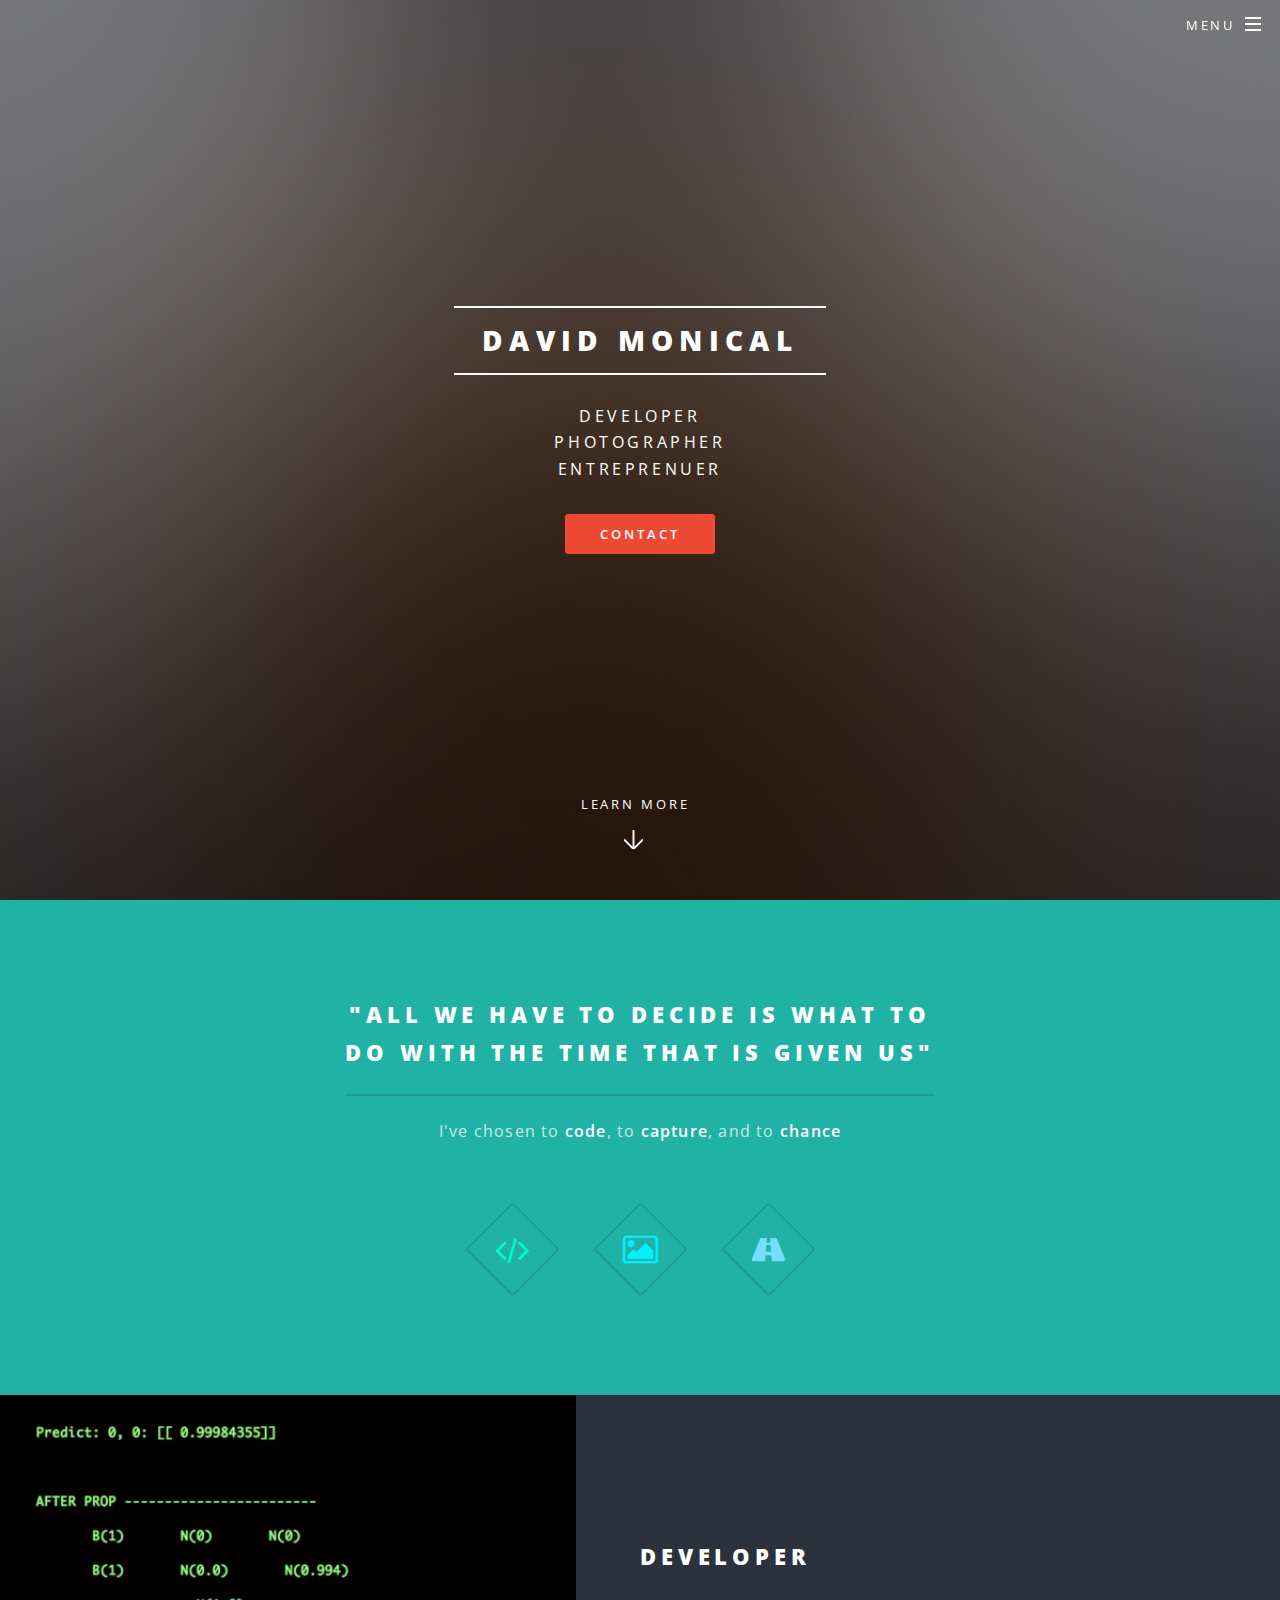
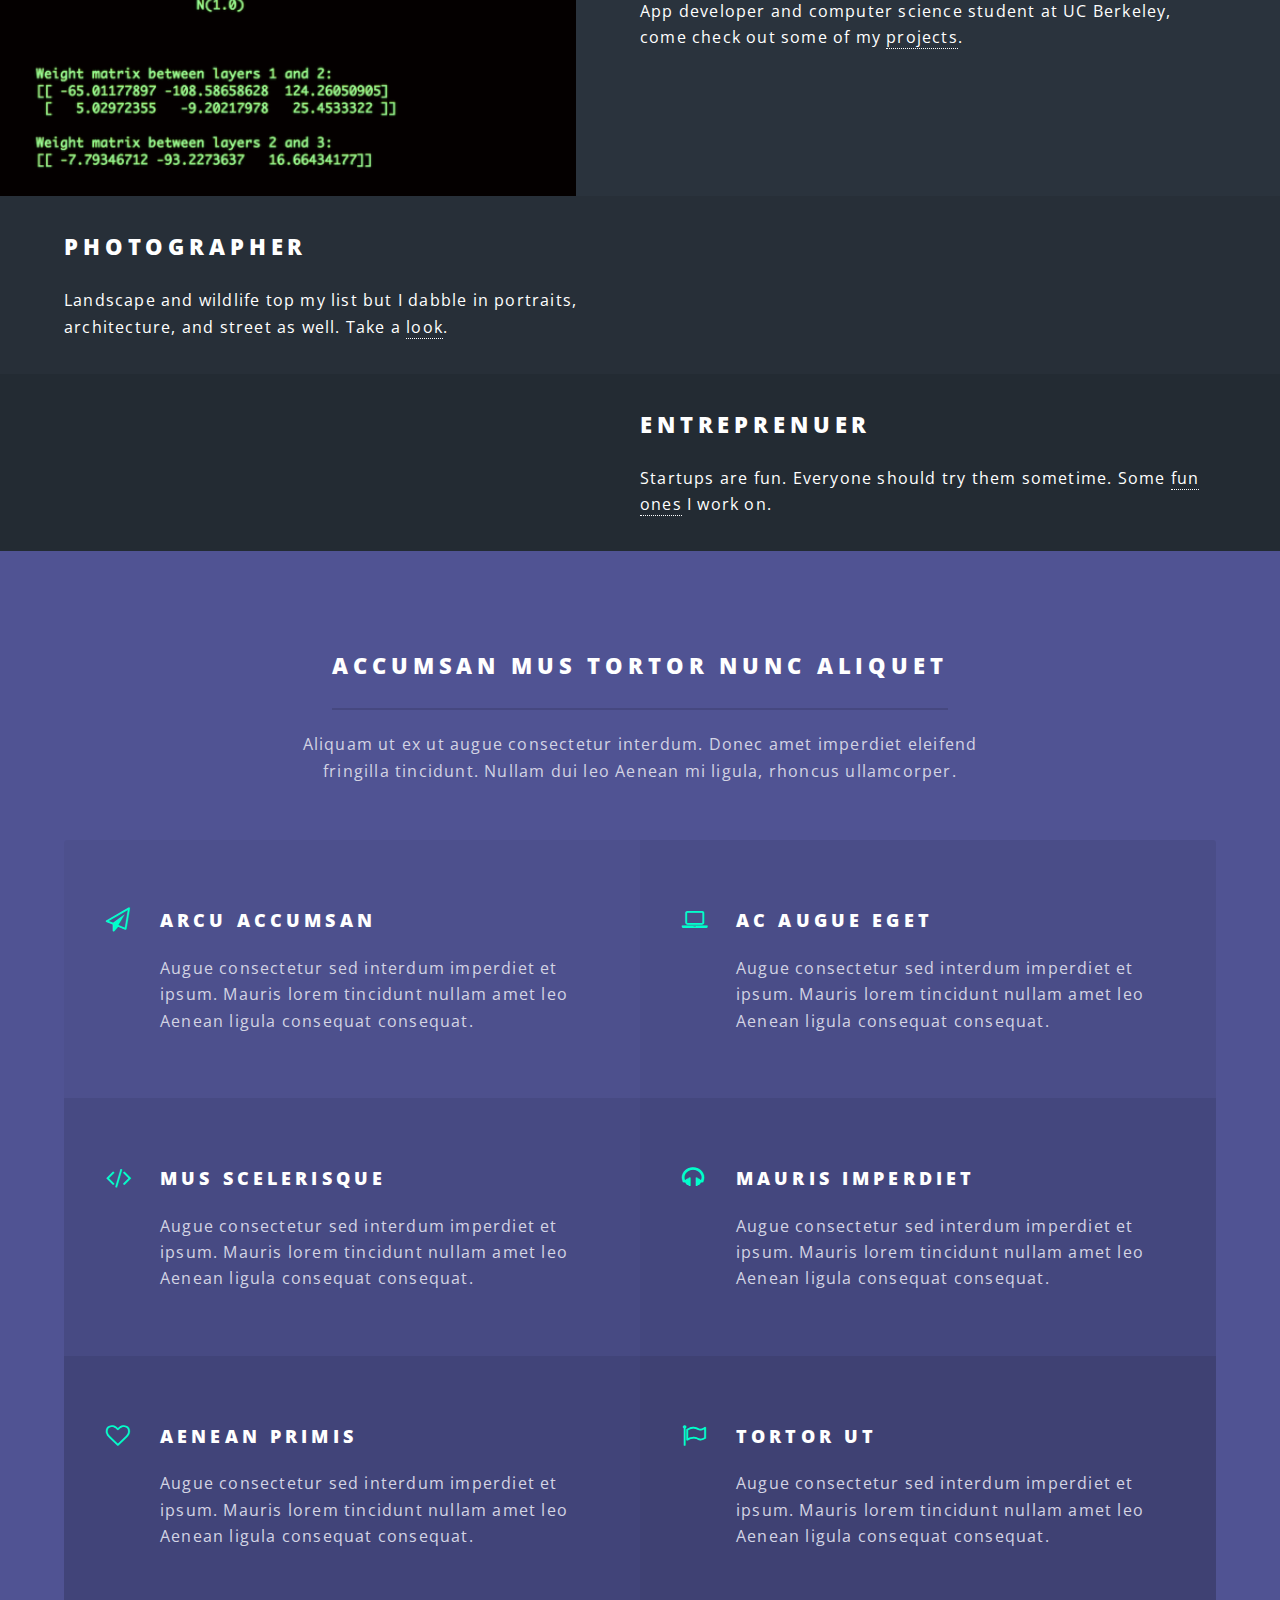
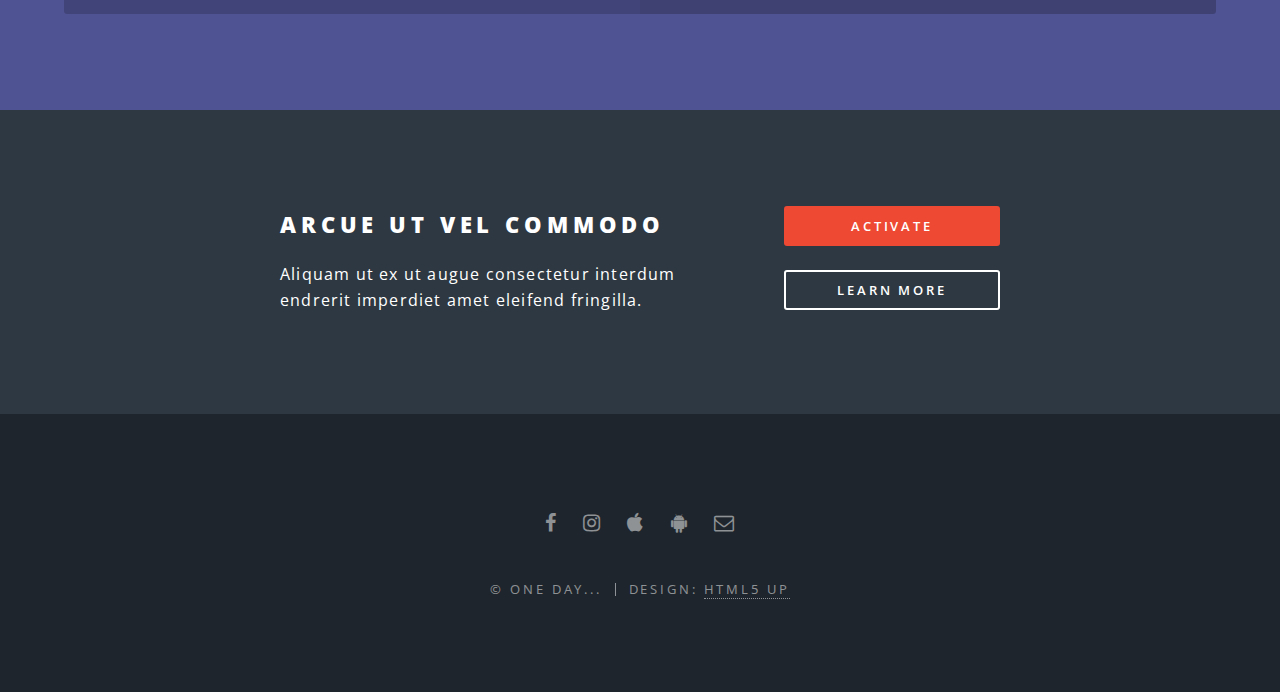
==== commit 0dad35ce: "new stuff check it out" ====
--- a/index.html
+++ b/index.html
@@ -29,14 +29,10 @@
 									<div id="menu">
 										<ul>
 											<li><a href="index.html">Home</a></li>
-											<li><a href="generic.html">Apps and Games</a></li>
-<<<<<<< HEAD
+											<li><a href="appsandgames.html">Apps and Games</a></li>
 											<li><a href="photography.html">Photography</a></li>
-=======
-											<li><a href="elements.html">Photography</a></li>
->>>>>>> master
-											<li><a href="#">Side Projects</a></li>
-											<li><a href="#">About Me</a></li>
+											<li><a href="entreprenuership.html">Entreprenuership</a></li>
+											<li><a href="contact.html">Contact</a></li>
 										</ul>
 									</div>
 								</li>
@@ -63,12 +59,12 @@
 						<div class="inner">
 							<header class="major">
 								<h2>"All we have to decide is what to <br /> do with the time that is given us"</h2>
-								<p> I've chosen <b> code </b>, the <b>outdoors</b>, and <b>adventure</b></p>
+								<p> I've chosen to <b>code</b>, to <b>capture</b>, and to <b>chance</b></p>
 							</header>
 							<ul class="icons major">
-								<li><span class="icon fa-diamond major style1"><span class="label">Lorem</span></span></li>
-								<li><span class="icon fa-heart-o major style2"><span class="label">Ipsum</span></span></li>
-								<li><span class="icon fa-code major style3"><span class="label">Dolor</span></span></li>
+								<li><span class="icon fa-code major style1"><span class="label">Lorem</span></span></li>
+								<li><span class="icon fa-photo major style2"><span class="label">Ipsum</span></span></li>
+								<li><span class="icon fa-road major style3"><span class="label">Dolor</span></span></li>
 							</ul>
 						</div>
 					</section>
@@ -76,21 +72,21 @@
 				<!-- Two -->
 					<section id="two" class="wrapper alt style2">
 						<section class="spotlight">
-							<div class="image"><img src="images/pic01.jpg" alt="" /></div><div class="content">
-								<h2>Code</h2>
-								<p>App developer and computer science student at UC Berkeley, come check out my projects here.</p>
+							<div class="image"><img src="images/code1.png" alt="" /></div><div class="content">
+								<h2>Developer</h2>
+								<p>App developer and computer science student at UC Berkeley, come check out some of my <a href="appsandgames.html"> projects</a>.</p>
 							</div>
 						</section>
 						<section class="spotlight">
-							<div class="image"><img src="images/pic02.jpg" alt="" /></div><div class="content">
+							<div class="image"><img src="images/photography.jpg" alt="" /></div><div class="content">
 							  <h2>photographer</h2>
-							  <p>Landscape and wildlife top my list but I dabble in portraits, architecture, and street as well. Come take a look.</p>
+							  <p>Landscape and wildlife top my list but I dabble in portraits, architecture, and street as well. Take a <a href="photography.html">look</a>.</p>
 							</div>
 						</section>
 						<section class="spotlight">
-							<div class="image"><img src="images/pic03.jpg" alt="" /></div><div class="content">
+							<div class="image"><img src="images/entreprenuership.png" alt="" /></div><div class="content">
 							  <h2>Entreprenuer</h2>
-							  <p>Startups are fun. Everyone should try them sometime. Here's some fun ones I work on.</p>
+							  <p>Startups are fun. Everyone should try them sometime. Some <a href="entreprenuership.html">fun ones</a> I work on.</p>
 							</div>
 						</section>
 					</section>
@@ -149,14 +145,14 @@
 				<!-- Footer -->
 					<footer id="footer">
 						<ul class="icons">
-							<li><a href="#" class="icon fa-twitter"><span class="label">Twitter</span></a></li>
-							<li><a href="#" class="icon fa-facebook"><span class="label">Facebook</span></a></li>
-							<li><a href="#" class="icon fa-instagram"><span class="label">Instagram</span></a></li>
-							<li><a href="#" class="icon fa-dribbble"><span class="label">Dribbble</span></a></li>
-							<li><a href="#" class="icon fa-envelope-o"><span class="label">Email</span></a></li>
+							<li><a href="https://www.facebook.com/david.monical.1" class="icon fa-facebook"><span class="label">Facebook</span></a></li>
+							<li><a href="http://www.instagram.com/davidmonicalphotography" class="icon fa-instagram"><span class="label">Instagram</span></a></li>
+							<li><a href="https://itunes.apple.com/us/developer/vincent-monical/id790470895" class="icon fa-apple"><span class="label">iTunes</span></a></li>
+							<li><a href="https://play.google.com/store/apps/developer?id=David%20Monical&hl=en" class="icon fa-android"><span class="label">Android</span></a></li>
+							<li><a href="mailto:davidgmonical@berkeley.com" class="icon fa-envelope-o"><span class="label">Email</span></a></li>
 						</ul>
 						<ul class="copyright">
-							<li>&copy; Untitled</li><li>Design: <a href="http://html5up.net">HTML5 UP</a></li>
+							<li>&copy; One day...</li><li>Design: <a href="http://html5up.net">HTML5 UP</a></li>
 						</ul>
 					</footer>
 
--- a/assets/css/main.css
+++ b/assets/css/main.css
@@ -16,6 +16,10 @@
 		font-size: 100%;
 		font: inherit;
 		vertical-align: baseline;
+	}
+	
+	video{
+		width: 100%;
 	}
 
 	article, aside, details, figcaption, figure, footer, header, hgroup, menu, nav, section {
@@ -1471,6 +1475,10 @@
 		margin: 0 0 2em 0;
 	}
 
+	.colored {
+		color: #2e3842;
+	}
+
 	h1, h2, h3, h4, h5, h6 {
 		color: #fff;
 		font-weight: 800;
@@ -1549,6 +1557,14 @@
 		hr.major {
 			margin: 4.5em 0;
 		}
+	.apps {
+		border: 0;
+	  clear:both;
+	  display:block;
+	  width: 96%;               
+	  background-color:#000000;
+	  height: 1px;
+	}
 
 	blockquote {
 		border-left: solid 4px #fff;
@@ -1591,6 +1607,16 @@
 
 	.align-right {
 		text-align: right;
+	}
+
+	.float-right {
+		float: right;
+	}
+
+	.inline {
+		font-size: 1.0em;
+		line-height: 1.5em;
+		display: inline;
 	}
 
 /* Section/Article */
@@ -1968,8 +1994,8 @@
 			}
 
 		.image.fit {
-			display: block;
-			margin: 0 0 2em 0;
+			display: inline-block;
+			margin: 0 0 4em 0;
 			width: 100%;
 		}
 
@@ -2639,6 +2665,9 @@
 		.wrapper.alt {
 			padding: 0;
 		}
+		.wrapper.stylelandscape{
+			background-image: url(../../images/pics/20170211-DSC_0018.jpg)
+		}
 
 		.wrapper.style1 {
 			background-color: #21b2a6;
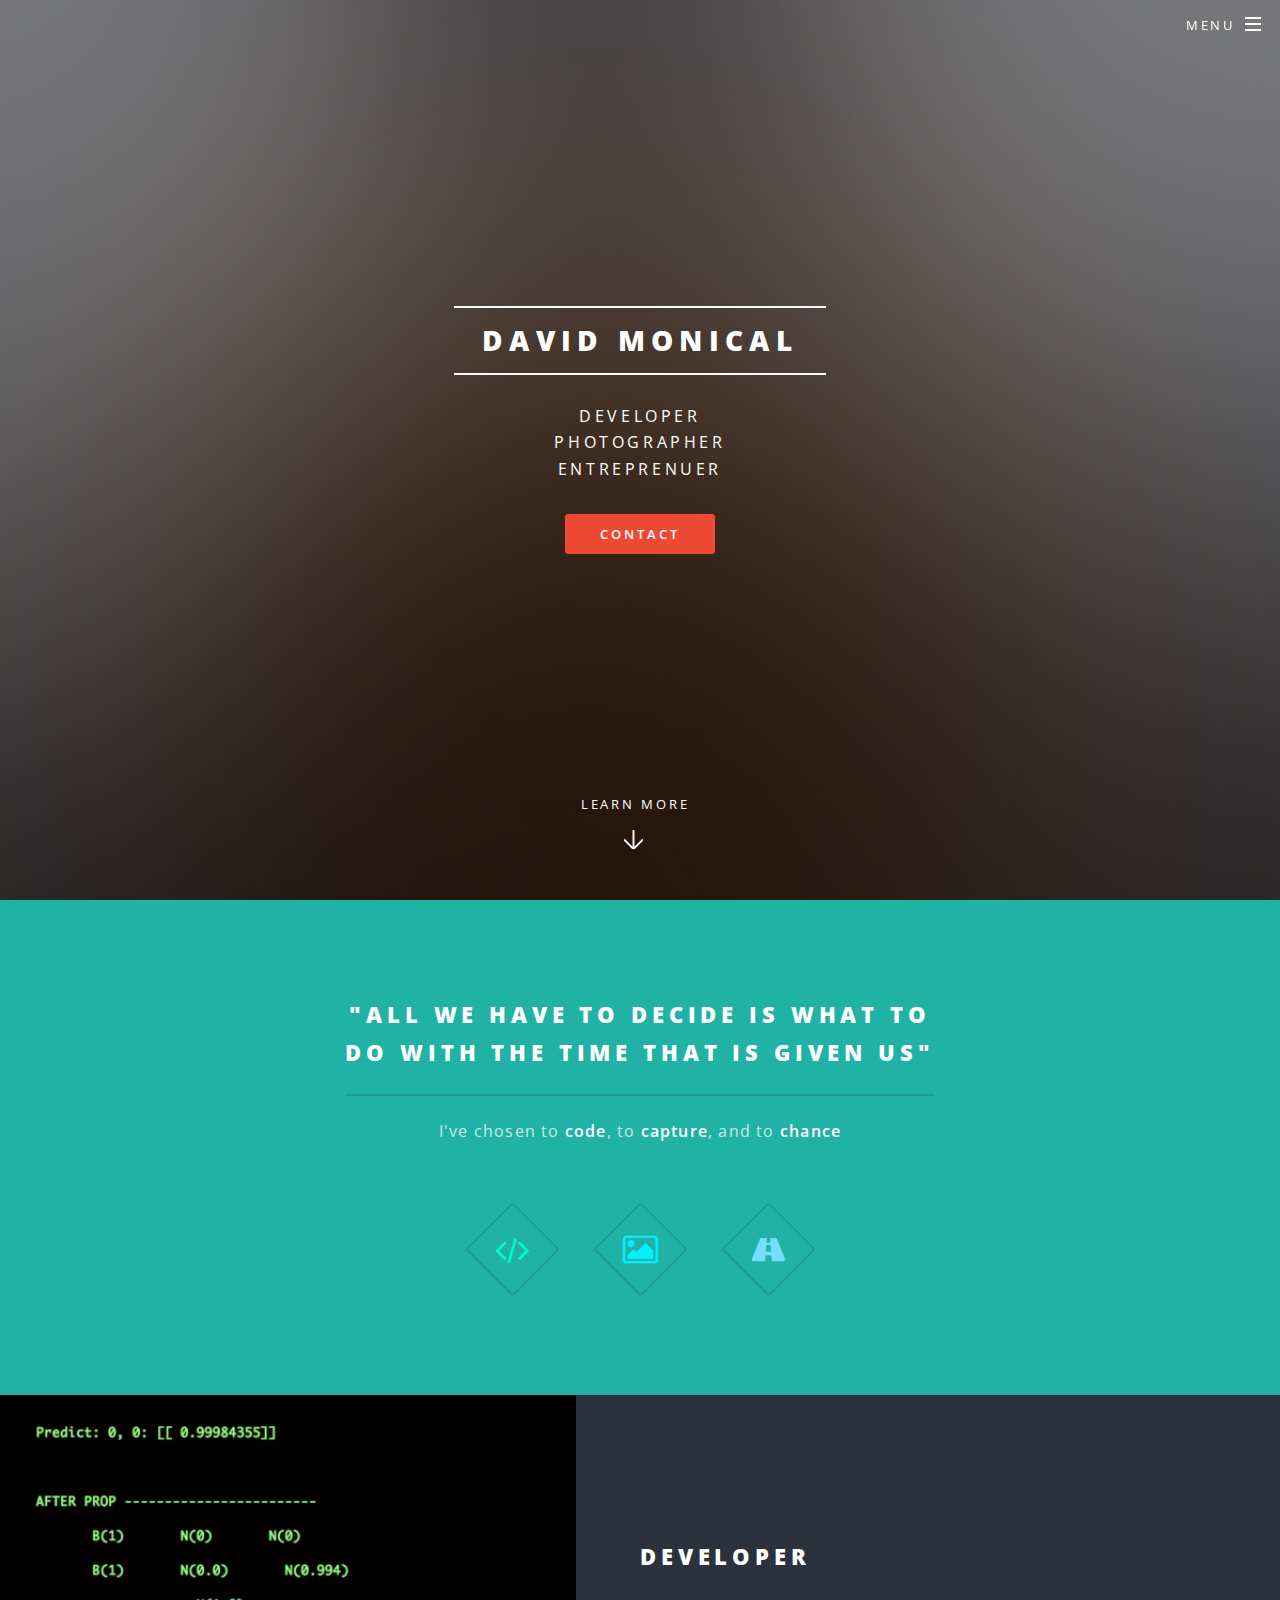
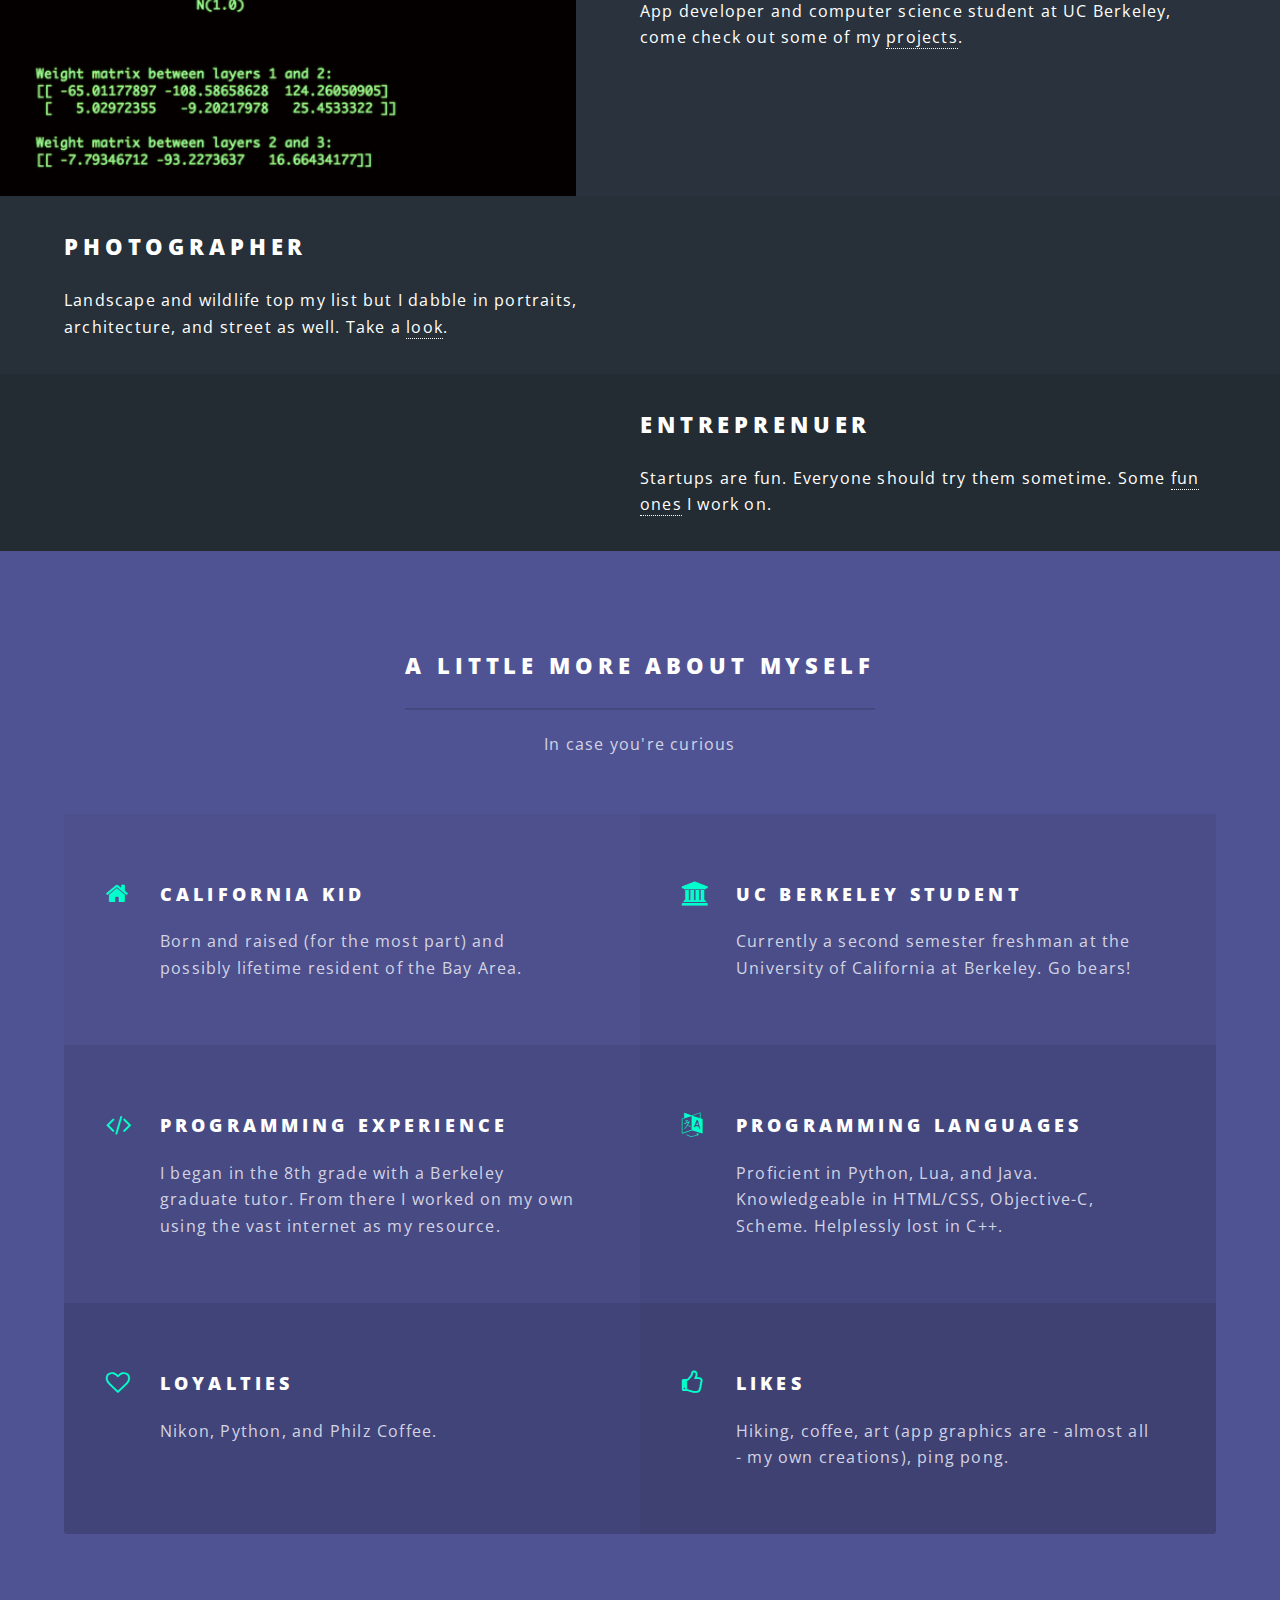
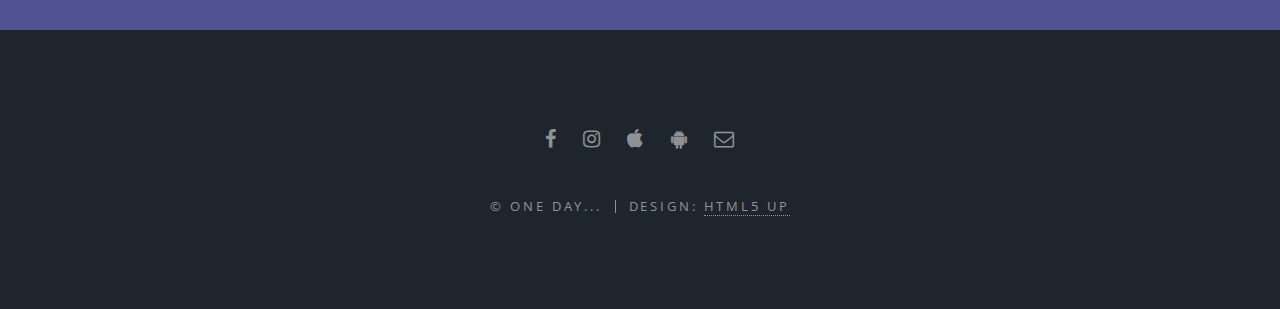
==== commit 09f52fe3: "new pics and final touches on front page" ====
--- a/index.html
+++ b/index.html
@@ -95,52 +95,38 @@
 					<section id="three" class="wrapper style3 special">
 						<div class="inner">
 							<header class="major">
-								<h2>Accumsan mus tortor nunc aliquet</h2>
-								<p>Aliquam ut ex ut augue consectetur interdum. Donec amet imperdiet eleifend<br />
-								fringilla tincidunt. Nullam dui leo Aenean mi ligula, rhoncus ullamcorper.</p>
+								<h2>A little more about myself</h2>
+								<p>In case you're curious</p>
 							</header>
 							<ul class="features">
-								<li class="icon fa-paper-plane-o">
-									<h3>Arcu accumsan</h3>
-									<p>Augue consectetur sed interdum imperdiet et ipsum. Mauris lorem tincidunt nullam amet leo Aenean ligula consequat consequat.</p>
+								<li class="icon fa-home">
+									<h3>California Kid</h3>
+									<p>Born and raised (for the most part) and possibly lifetime resident of the Bay Area.</p>
 								</li>
-								<li class="icon fa-laptop">
-									<h3>Ac Augue Eget</h3>
-									<p>Augue consectetur sed interdum imperdiet et ipsum. Mauris lorem tincidunt nullam amet leo Aenean ligula consequat consequat.</p>
+								<li class="icon fa-university">
+									<h3>UC Berkeley student</h3>
+									<p>Currently a second semester freshman at the University of California at Berkeley. Go bears!</p>
 								</li>
 								<li class="icon fa-code">
-									<h3>Mus Scelerisque</h3>
-									<p>Augue consectetur sed interdum imperdiet et ipsum. Mauris lorem tincidunt nullam amet leo Aenean ligula consequat consequat.</p>
+									<h3>Programming Experience</h3>
+									<p>I began in the 8th grade with a Berkeley graduate tutor. From there I worked on my own using the vast internet as my resource.</p>
 								</li>
-								<li class="icon fa-headphones">
-									<h3>Mauris Imperdiet</h3>
-									<p>Augue consectetur sed interdum imperdiet et ipsum. Mauris lorem tincidunt nullam amet leo Aenean ligula consequat consequat.</p>
+								<li class="icon fa-language">
+									<h3>Programming Languages</h3>
+									<p>Proficient in Python, Lua, and Java. Knowledgeable in HTML/CSS, Objective-C, Scheme. Helplessly lost in C++.</p>
 								</li>
 								<li class="icon fa-heart-o">
-									<h3>Aenean Primis</h3>
-									<p>Augue consectetur sed interdum imperdiet et ipsum. Mauris lorem tincidunt nullam amet leo Aenean ligula consequat consequat.</p>
+									<h3>Loyalties</h3>
+									<p>Nikon, Python, and Philz Coffee.</p> 
 								</li>
-								<li class="icon fa-flag-o">
-									<h3>Tortor Ut</h3>
-									<p>Augue consectetur sed interdum imperdiet et ipsum. Mauris lorem tincidunt nullam amet leo Aenean ligula consequat consequat.</p>
+								<li class="icon fa-thumbs-o-up">
+									<h3>Likes</h3>
+									<p>Hiking, coffee, art (app graphics are - almost all - my own creations), ping pong. </p>
 								</li>
 							</ul>
 						</div>
 					</section>
 
-				<!-- CTA -->
-					<section id="cta" class="wrapper style4">
-						<div class="inner">
-							<header>
-								<h2>Arcue ut vel commodo</h2>
-								<p>Aliquam ut ex ut augue consectetur interdum endrerit imperdiet amet eleifend fringilla.</p>
-							</header>
-							<ul class="actions vertical">
-								<li><a href="#" class="button fit special">Activate</a></li>
-								<li><a href="#" class="button fit">Learn More</a></li>
-							</ul>
-						</div>
-					</section>
 
 				<!-- Footer -->
 					<footer id="footer">
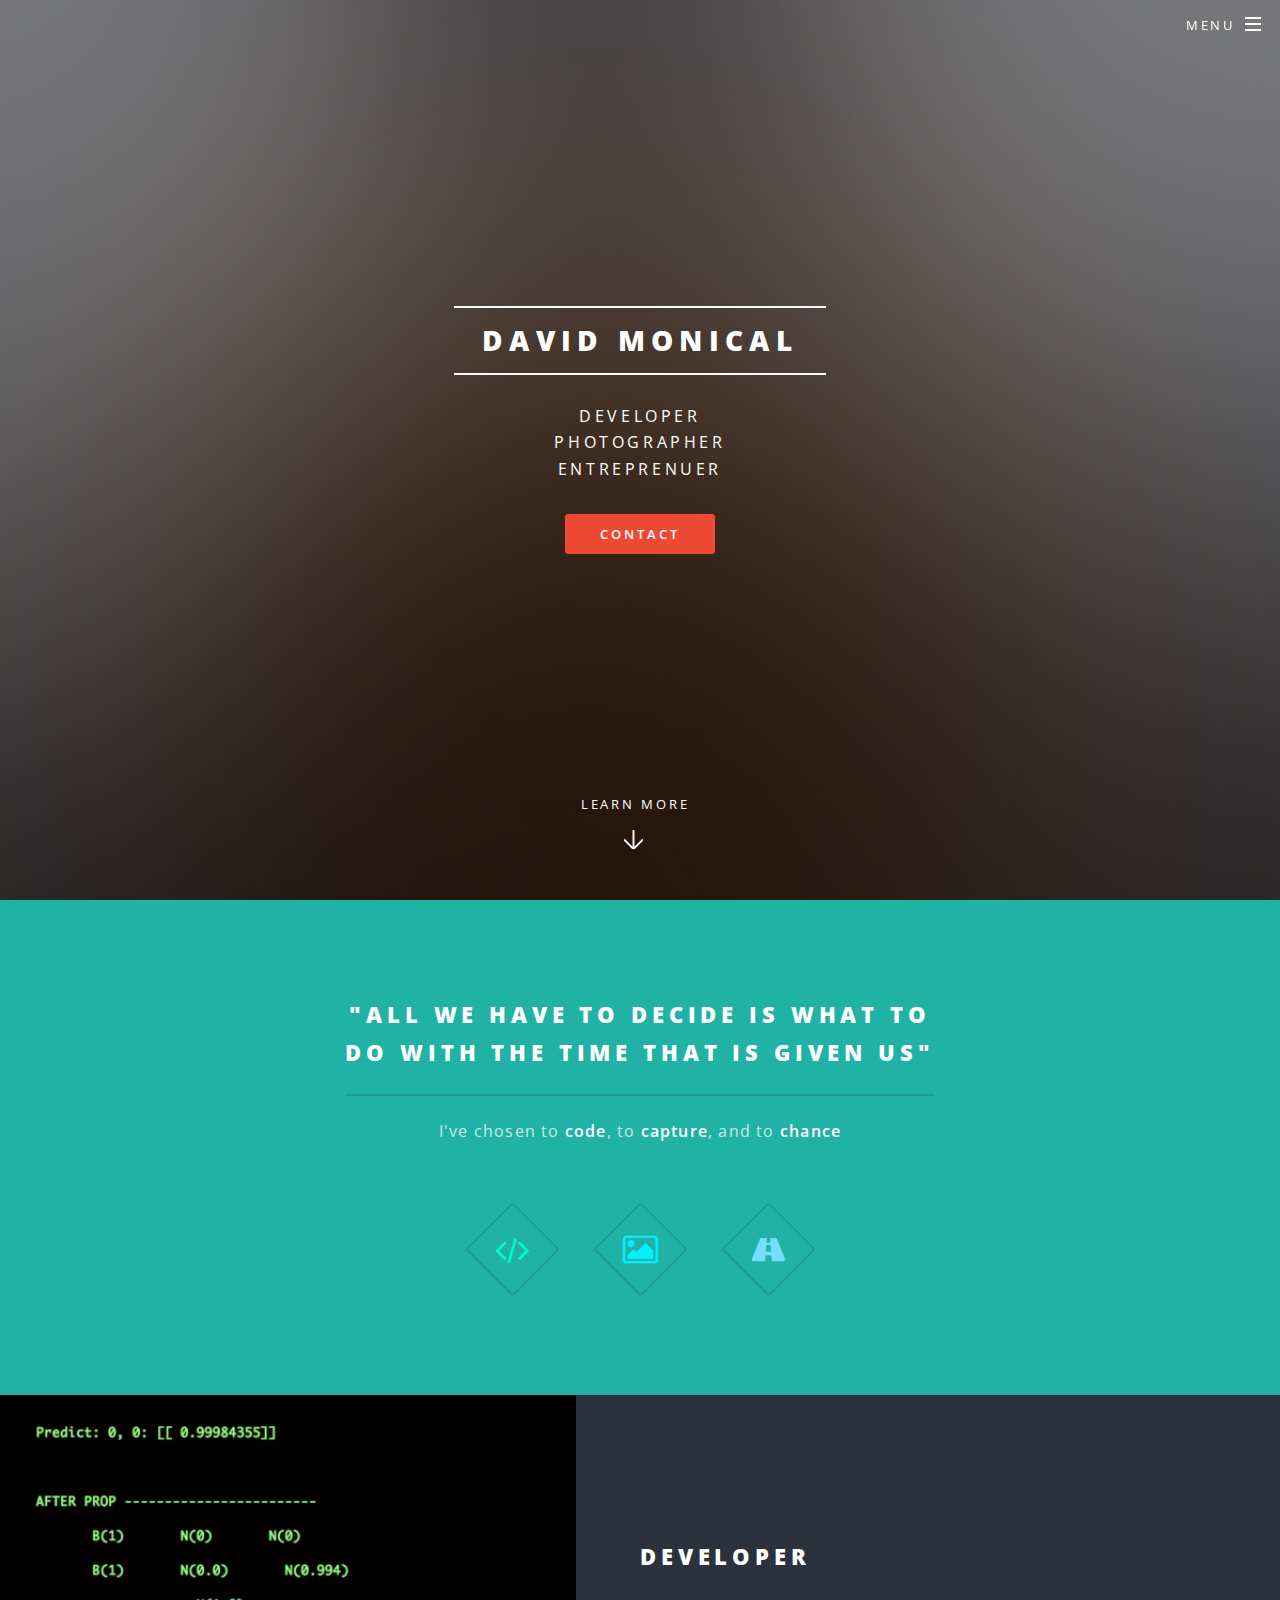
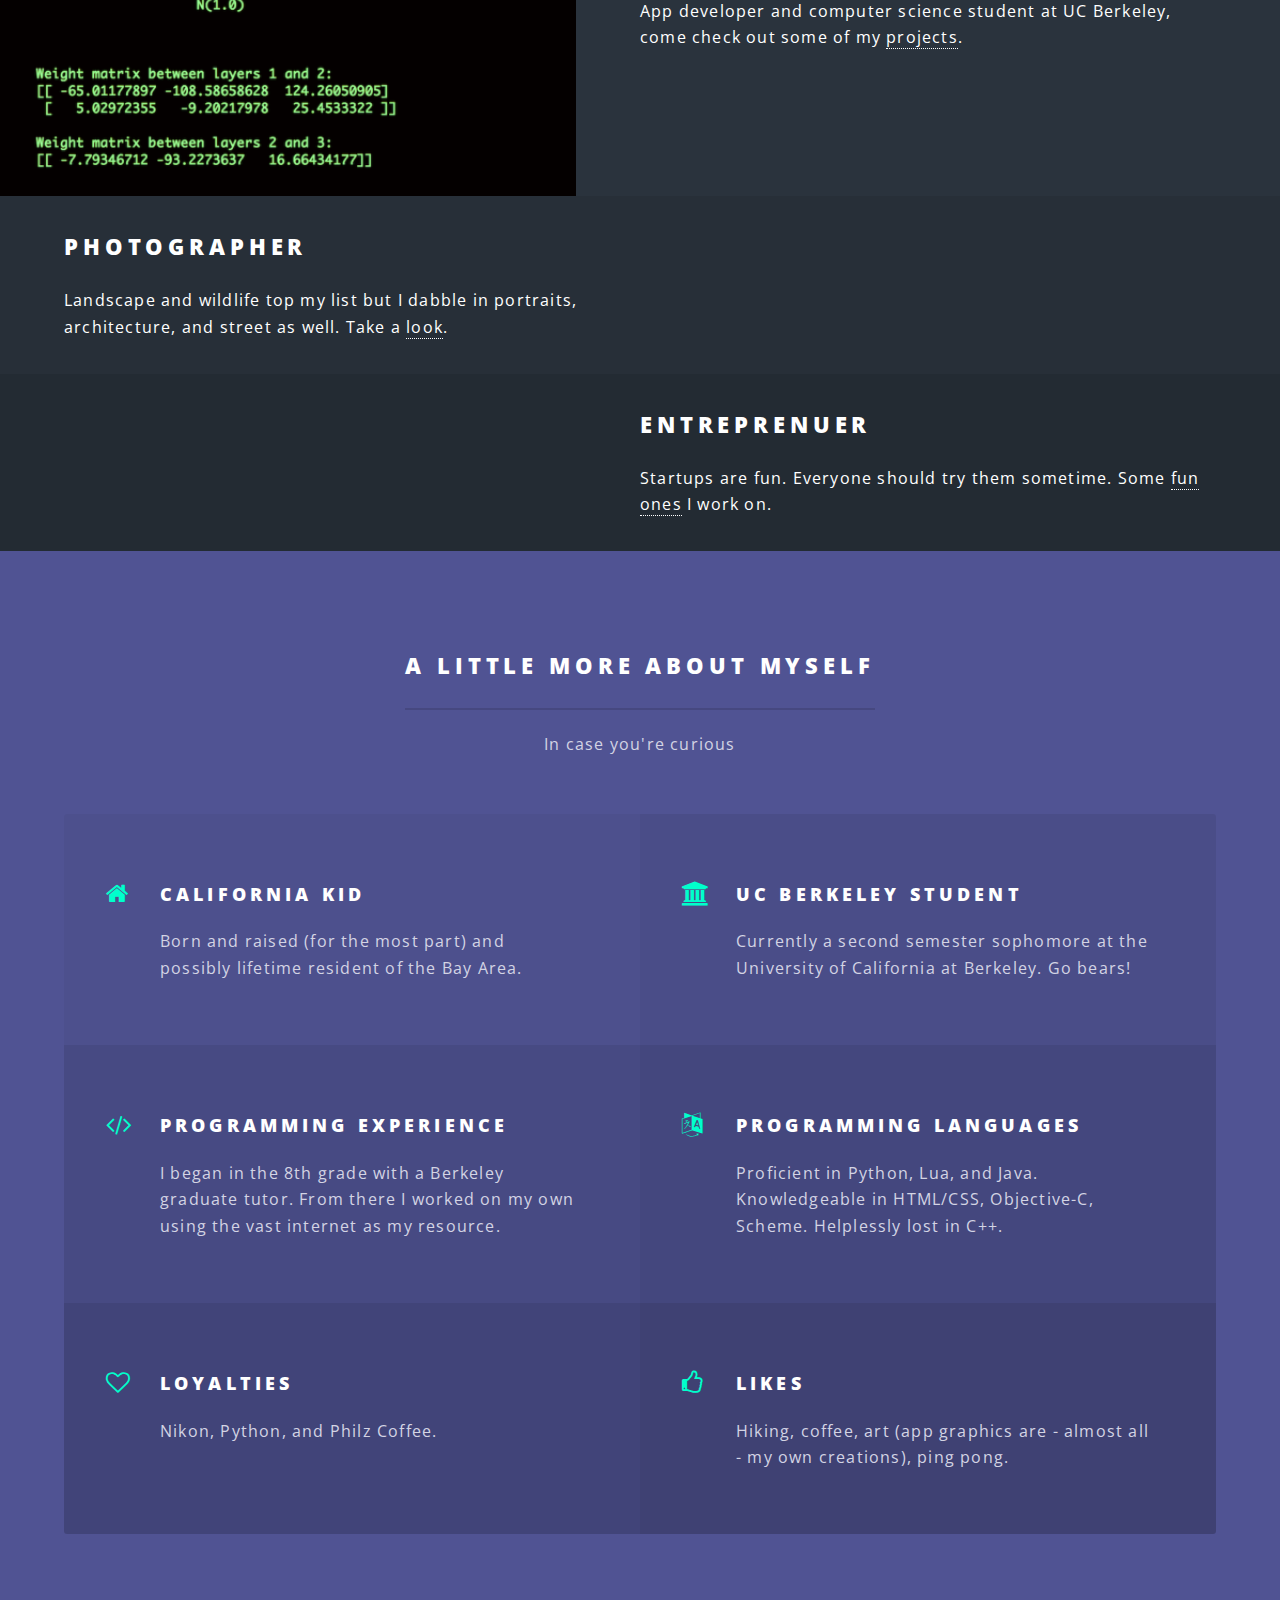
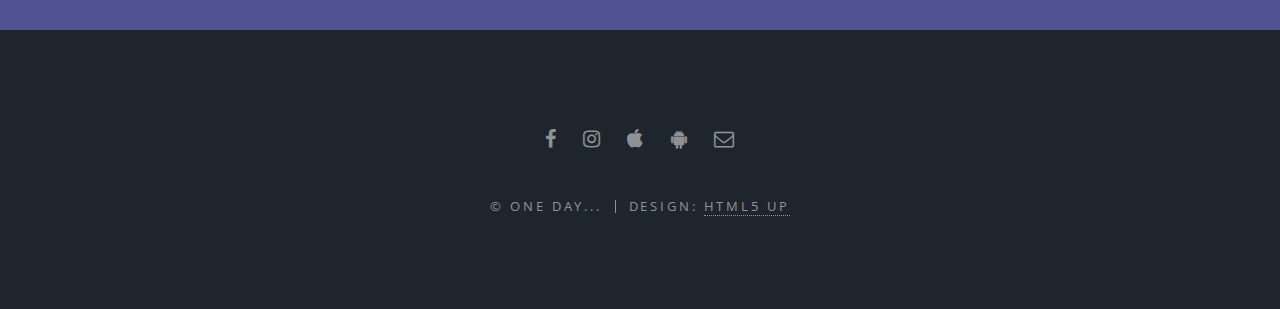
==== commit 66da4744: "new imimages and updated info" ====
--- a/index.html
+++ b/index.html
@@ -105,7 +105,7 @@
 								</li>
 								<li class="icon fa-university">
 									<h3>UC Berkeley student</h3>
-									<p>Currently a second semester freshman at the University of California at Berkeley. Go bears!</p>
+									<p>Currently a second semester sophomore at the University of California at Berkeley. Go bears!</p>
 								</li>
 								<li class="icon fa-code">
 									<h3>Programming Experience</h3>
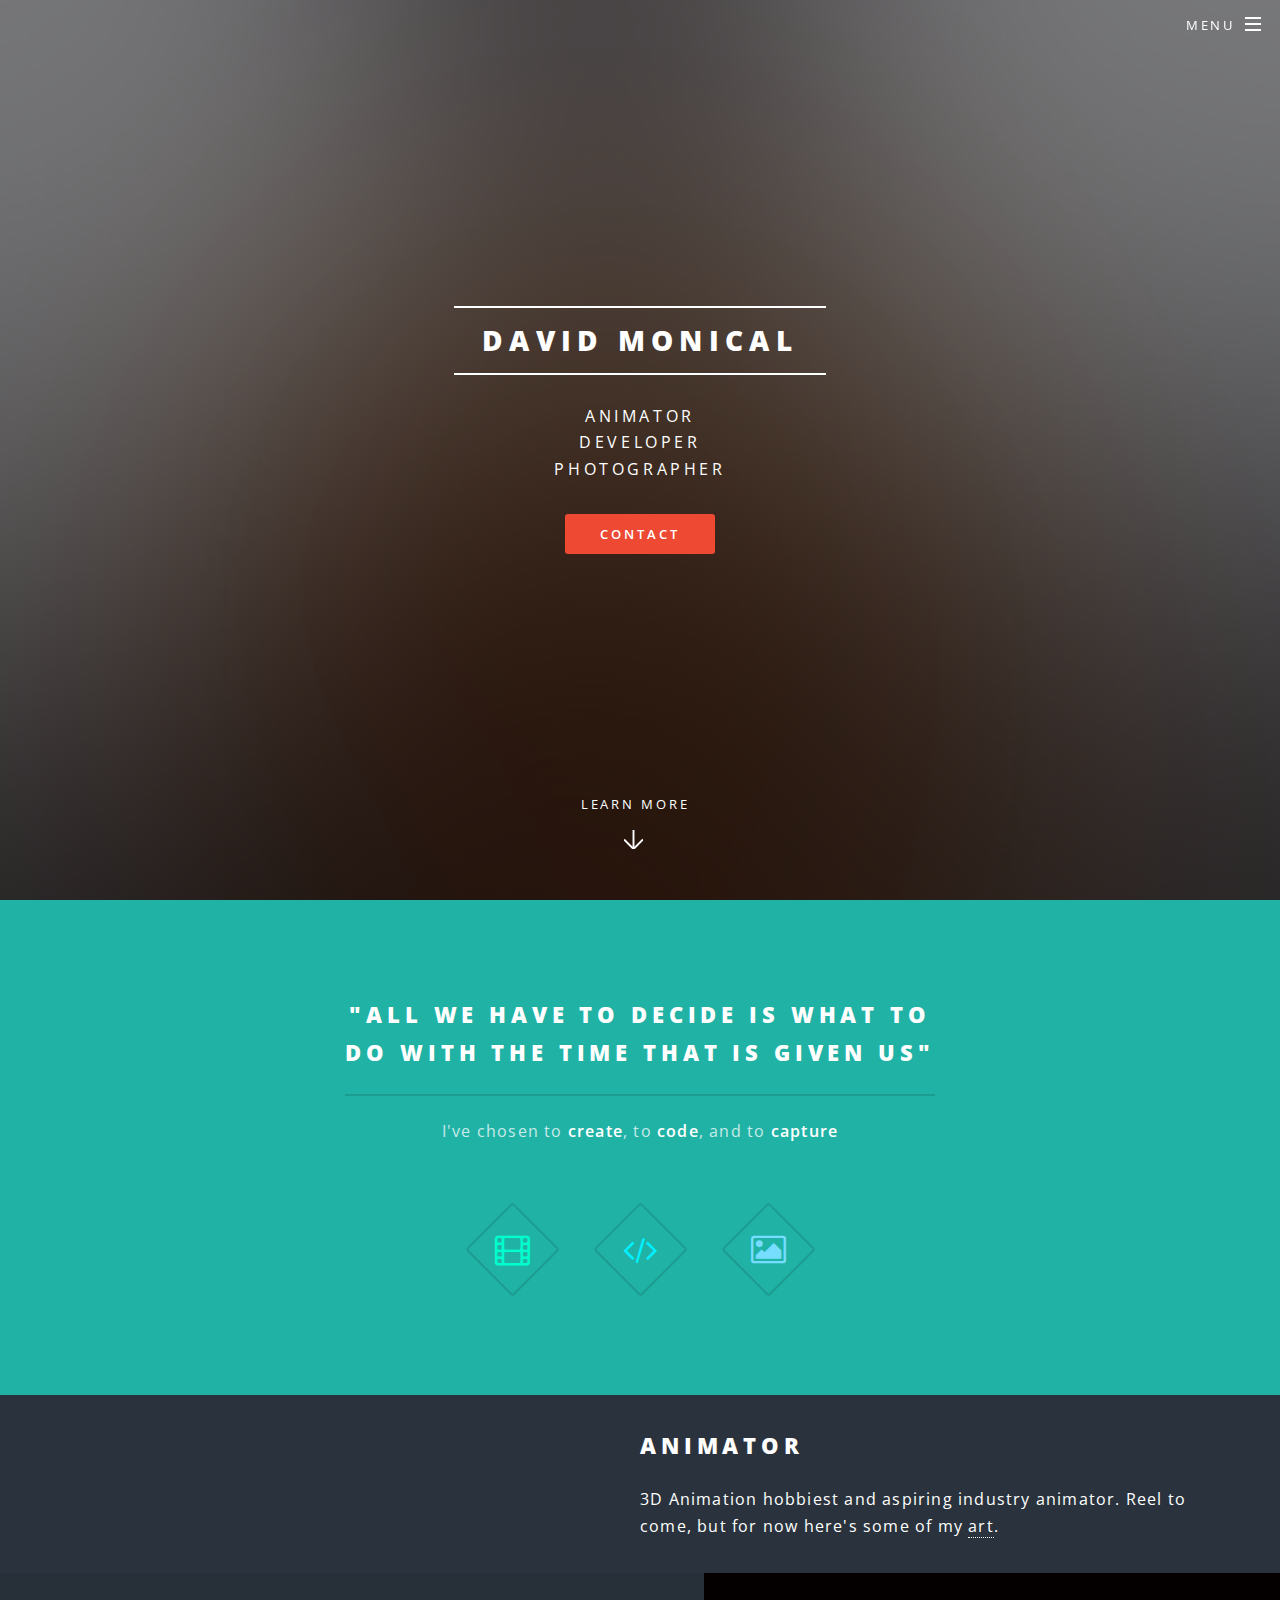
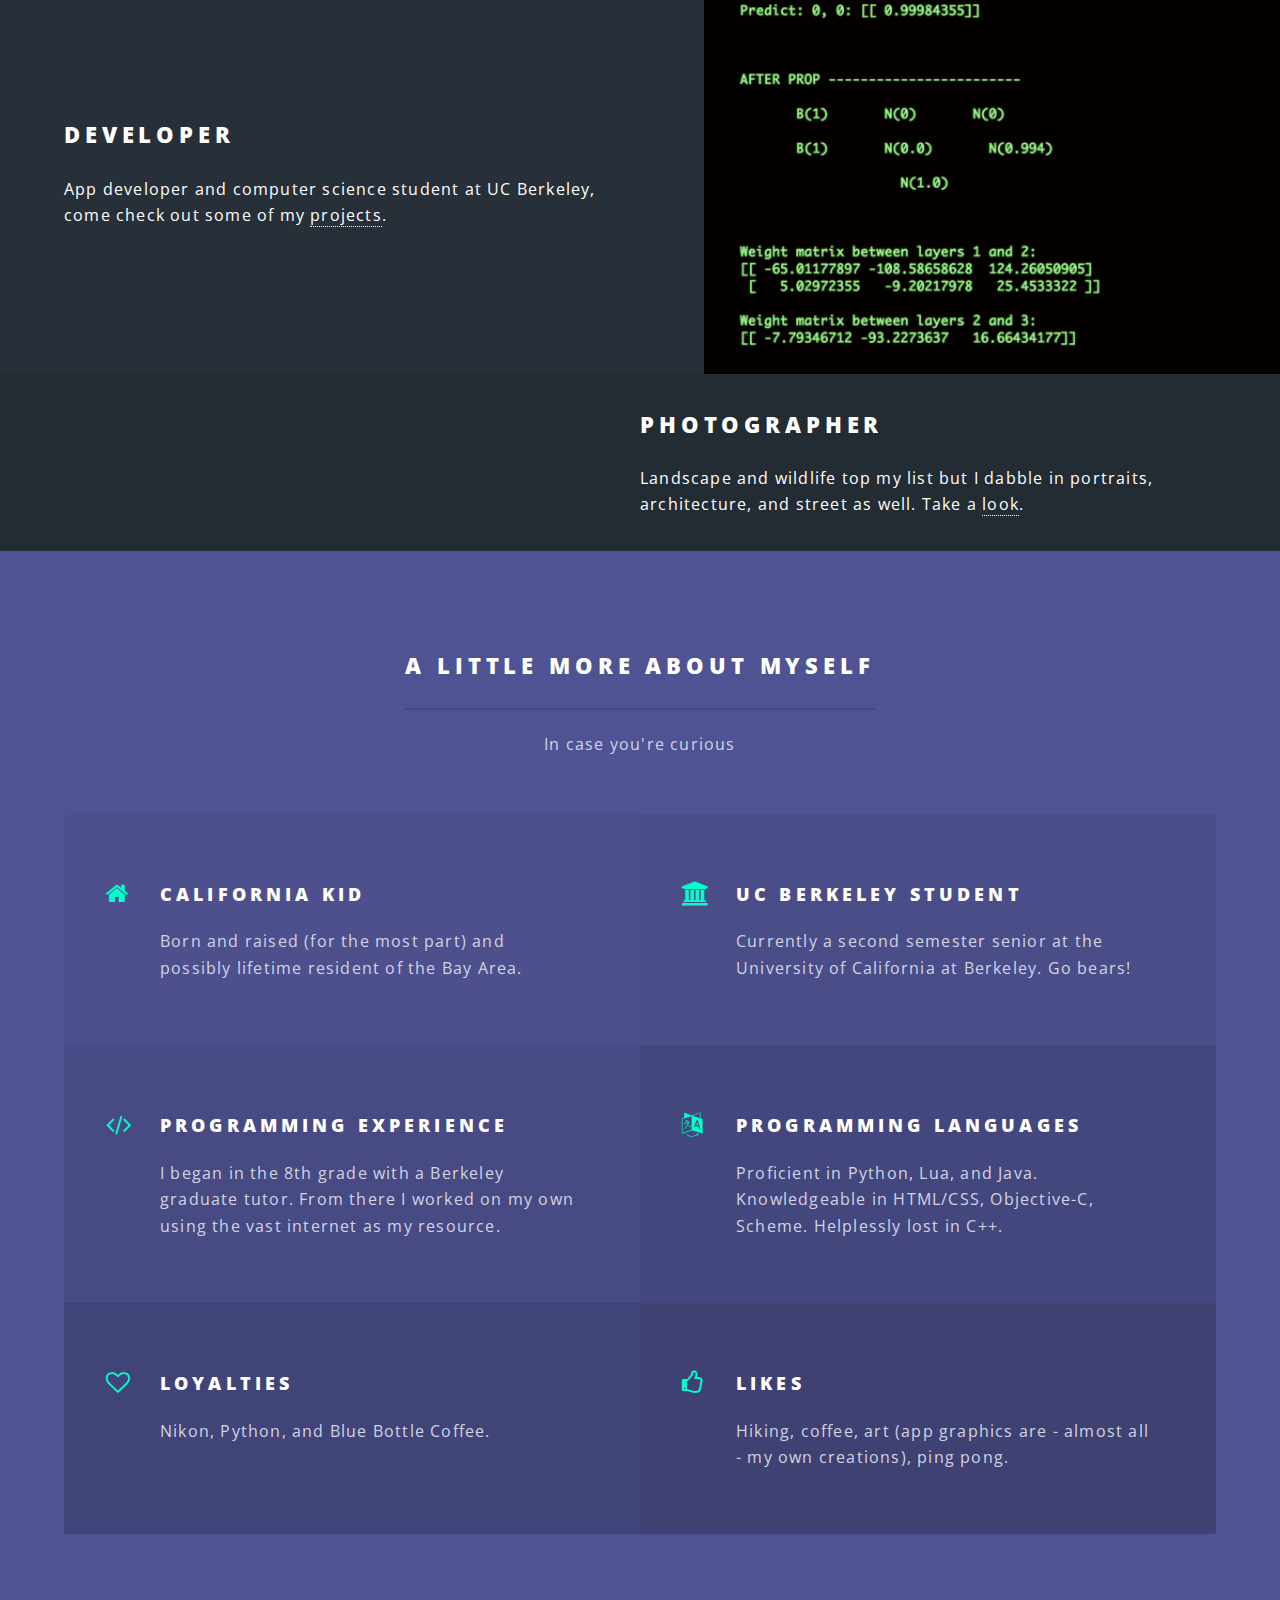
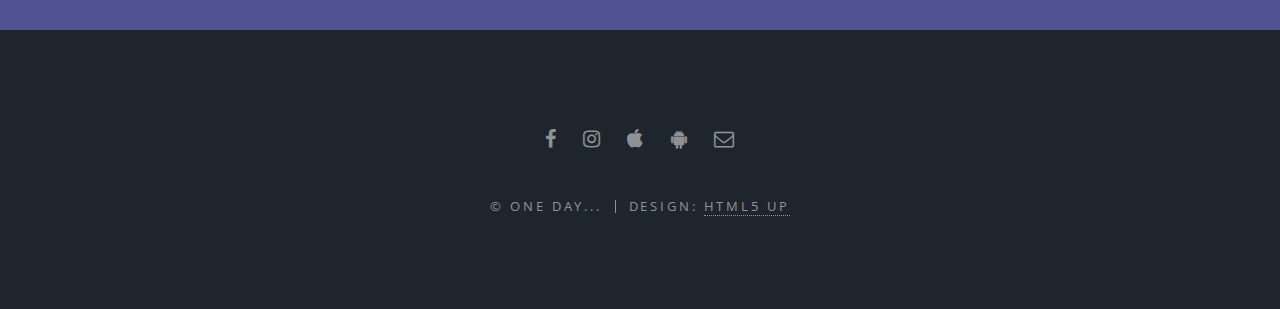
==== commit 80411d53: "new images and animation" ====
--- a/index.html
+++ b/index.html
@@ -29,9 +29,9 @@
 									<div id="menu">
 										<ul>
 											<li><a href="index.html">Home</a></li>
+											<li><a href="animation.html">Animation</a></li>
 											<li><a href="appsandgames.html">Apps and Games</a></li>
 											<li><a href="photography.html">Photography</a></li>
-											<li><a href="entreprenuership.html">Entreprenuership</a></li>
 											<li><a href="contact.html">Contact</a></li>
 										</ul>
 									</div>
@@ -44,9 +44,9 @@
 					<section id="banner">
 						<div class="inner">
 							<h2>David Monical</h2>
-							<p>Developer<br />
-							Photographer<br />
-							Entreprenuer</p>
+							<p>Animator<br />
+							Developer<br />
+							Photographer</p>
 							<ul class="actions">
 								<li><a href="contact.html" class="button special">Contact</a></li>
 							</ul>
@@ -59,18 +59,24 @@
 						<div class="inner">
 							<header class="major">
 								<h2>"All we have to decide is what to <br /> do with the time that is given us"</h2>
-								<p> I've chosen to <b>code</b>, to <b>capture</b>, and to <b>chance</b></p>
+								<p> I've chosen to <b>create</b>, to <b>code</b>, and to <b>capture</b></p>
 							</header>
 							<ul class="icons major">
-								<li><span class="icon fa-code major style1"><span class="label">Lorem</span></span></li>
-								<li><span class="icon fa-photo major style2"><span class="label">Ipsum</span></span></li>
-								<li><span class="icon fa-road major style3"><span class="label">Dolor</span></span></li>
+								<li><span class="icon fa-film major style1"><span class="label">Lorem</span></span></li>
+								<li><span class="icon fa-code major style2"><span class="label">Ipsum</span></span></li>
+								<li><span class="icon fa-photo major style3"><span class="label">Dolor</span></span></li>
 							</ul>
 						</div>
 					</section>
 
 				<!-- Two -->
 					<section id="two" class="wrapper alt style2">
+						<section class="spotlight">
+							<div class="image"><img src="images/animation.png" alt="" /></div><div class="content">
+							  <h2>Animator</h2>
+							  <p>3D Animation hobbiest and aspiring industry animator. Reel to come, but for now here's some of my <a href="animation.html"> art</a>.</p>
+							</div>
+						</section>
 						<section class="spotlight">
 							<div class="image"><img src="images/code1.png" alt="" /></div><div class="content">
 								<h2>Developer</h2>
@@ -83,12 +89,7 @@
 							  <p>Landscape and wildlife top my list but I dabble in portraits, architecture, and street as well. Take a <a href="photography.html">look</a>.</p>
 							</div>
 						</section>
-						<section class="spotlight">
-							<div class="image"><img src="images/entreprenuership.png" alt="" /></div><div class="content">
-							  <h2>Entreprenuer</h2>
-							  <p>Startups are fun. Everyone should try them sometime. Some <a href="entreprenuership.html">fun ones</a> I work on.</p>
-							</div>
-						</section>
+						
 					</section>
 
 				<!-- Three -->
@@ -105,7 +106,7 @@
 								</li>
 								<li class="icon fa-university">
 									<h3>UC Berkeley student</h3>
-									<p>Currently a second semester sophomore at the University of California at Berkeley. Go bears!</p>
+									<p>Currently a second semester senior at the University of California at Berkeley. Go bears!</p>
 								</li>
 								<li class="icon fa-code">
 									<h3>Programming Experience</h3>
@@ -117,7 +118,7 @@
 								</li>
 								<li class="icon fa-heart-o">
 									<h3>Loyalties</h3>
-									<p>Nikon, Python, and Philz Coffee.</p> 
+									<p>Nikon, Python, and Blue Bottle Coffee.</p> 
 								</li>
 								<li class="icon fa-thumbs-o-up">
 									<h3>Likes</h3>
@@ -132,7 +133,7 @@
 					<footer id="footer">
 						<ul class="icons">
 							<li><a href="https://www.facebook.com/david.monical.1" class="icon fa-facebook"><span class="label">Facebook</span></a></li>
-							<li><a href="http://www.instagram.com/davidmonicalphotography" class="icon fa-instagram"><span class="label">Instagram</span></a></li>
+							<li><a href="http://www.instagram.com/david_monical" class="icon fa-instagram"><span class="label">Instagram</span></a></li>
 							<li><a href="https://itunes.apple.com/us/developer/vincent-monical/id790470895" class="icon fa-apple"><span class="label">iTunes</span></a></li>
 							<li><a href="https://play.google.com/store/apps/developer?id=David%20Monical&hl=en" class="icon fa-android"><span class="label">Android</span></a></li>
 							<li><a href="mailto:davidgmonical@berkeley.com" class="icon fa-envelope-o"><span class="label">Email</span></a></li>
--- a/assets/css/main.css
+++ b/assets/css/main.css
@@ -61,6 +61,19 @@
 	}
 
 /* Grid */
+
+	.video-container {
+    position: relative;
+    padding-bottom: 56.25%; /* 16:9 */
+    height: 0;
+	}
+	.video-container iframe {
+	    position: absolute;
+	    top: 0;
+	    left: 0;
+	    width: 100%;
+	    height: 100%;
+	}
 
 	.row {
 		border-bottom: solid 1px transparent;
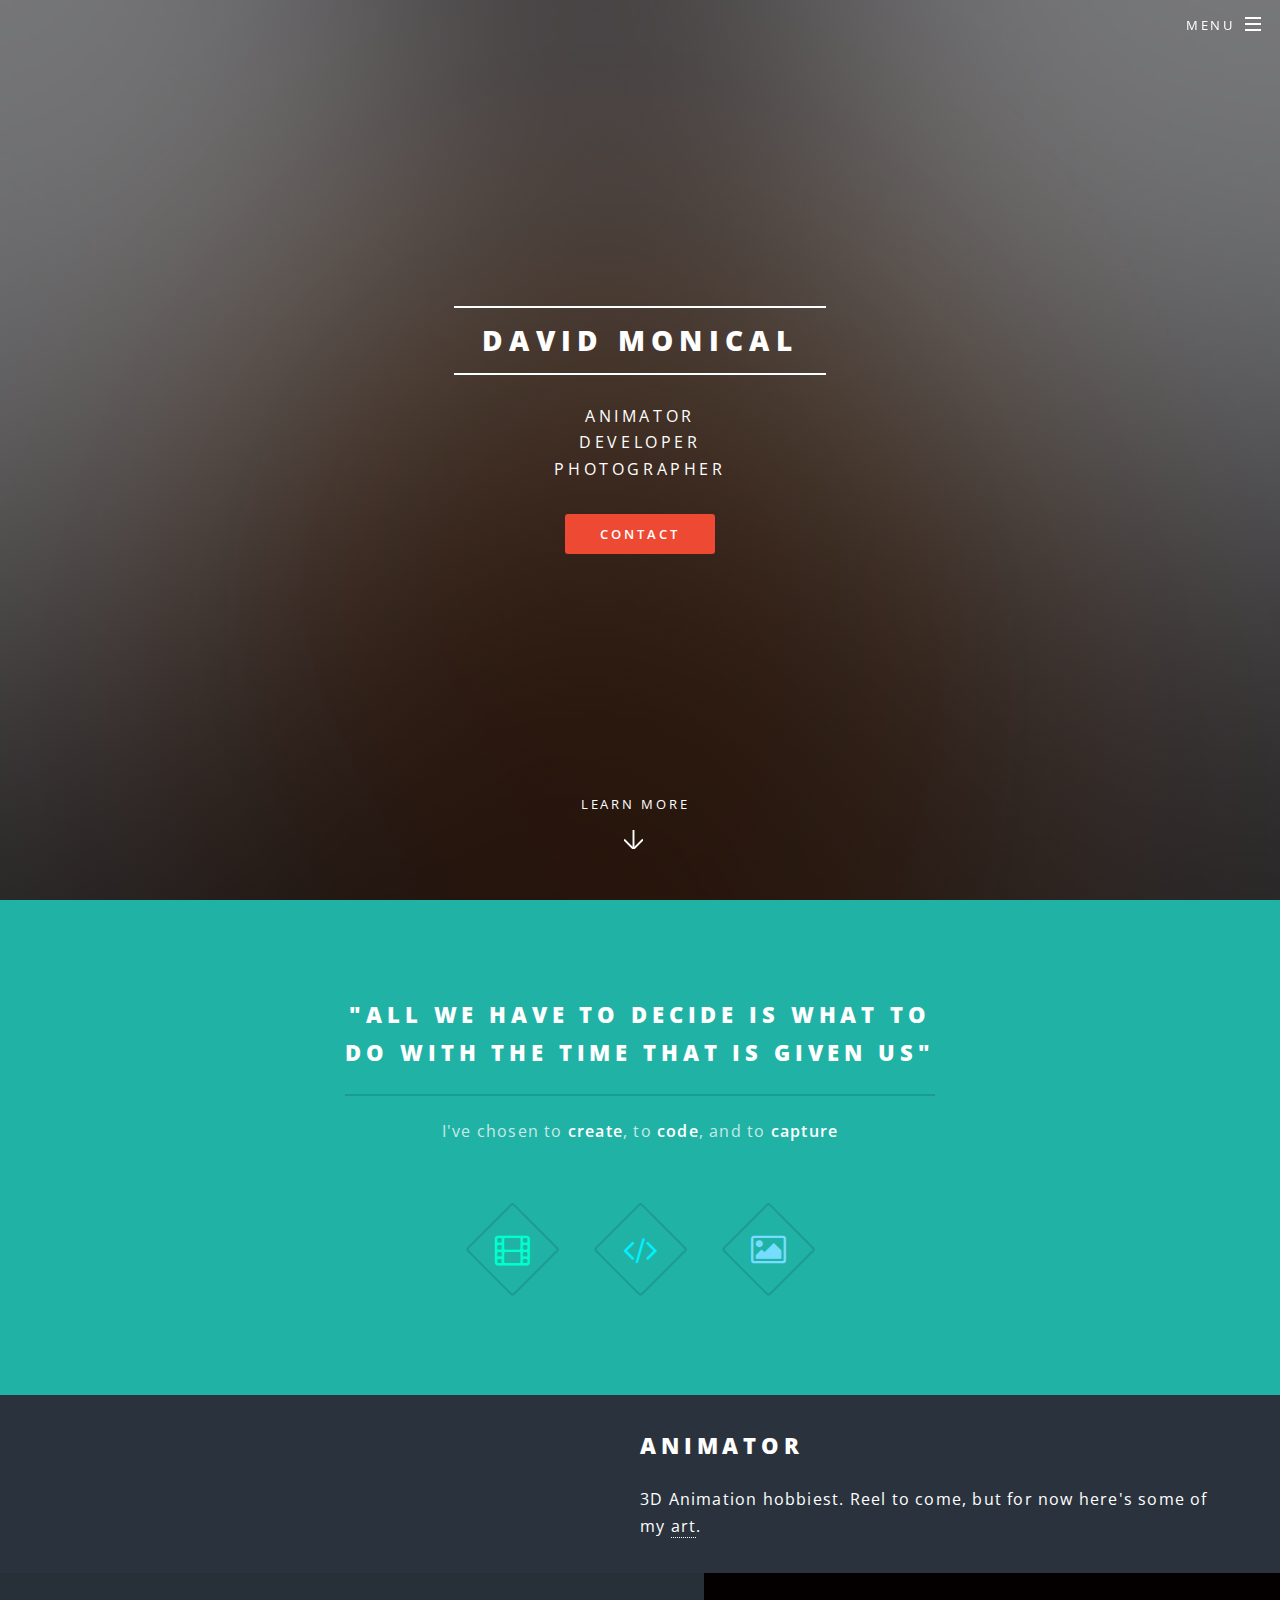
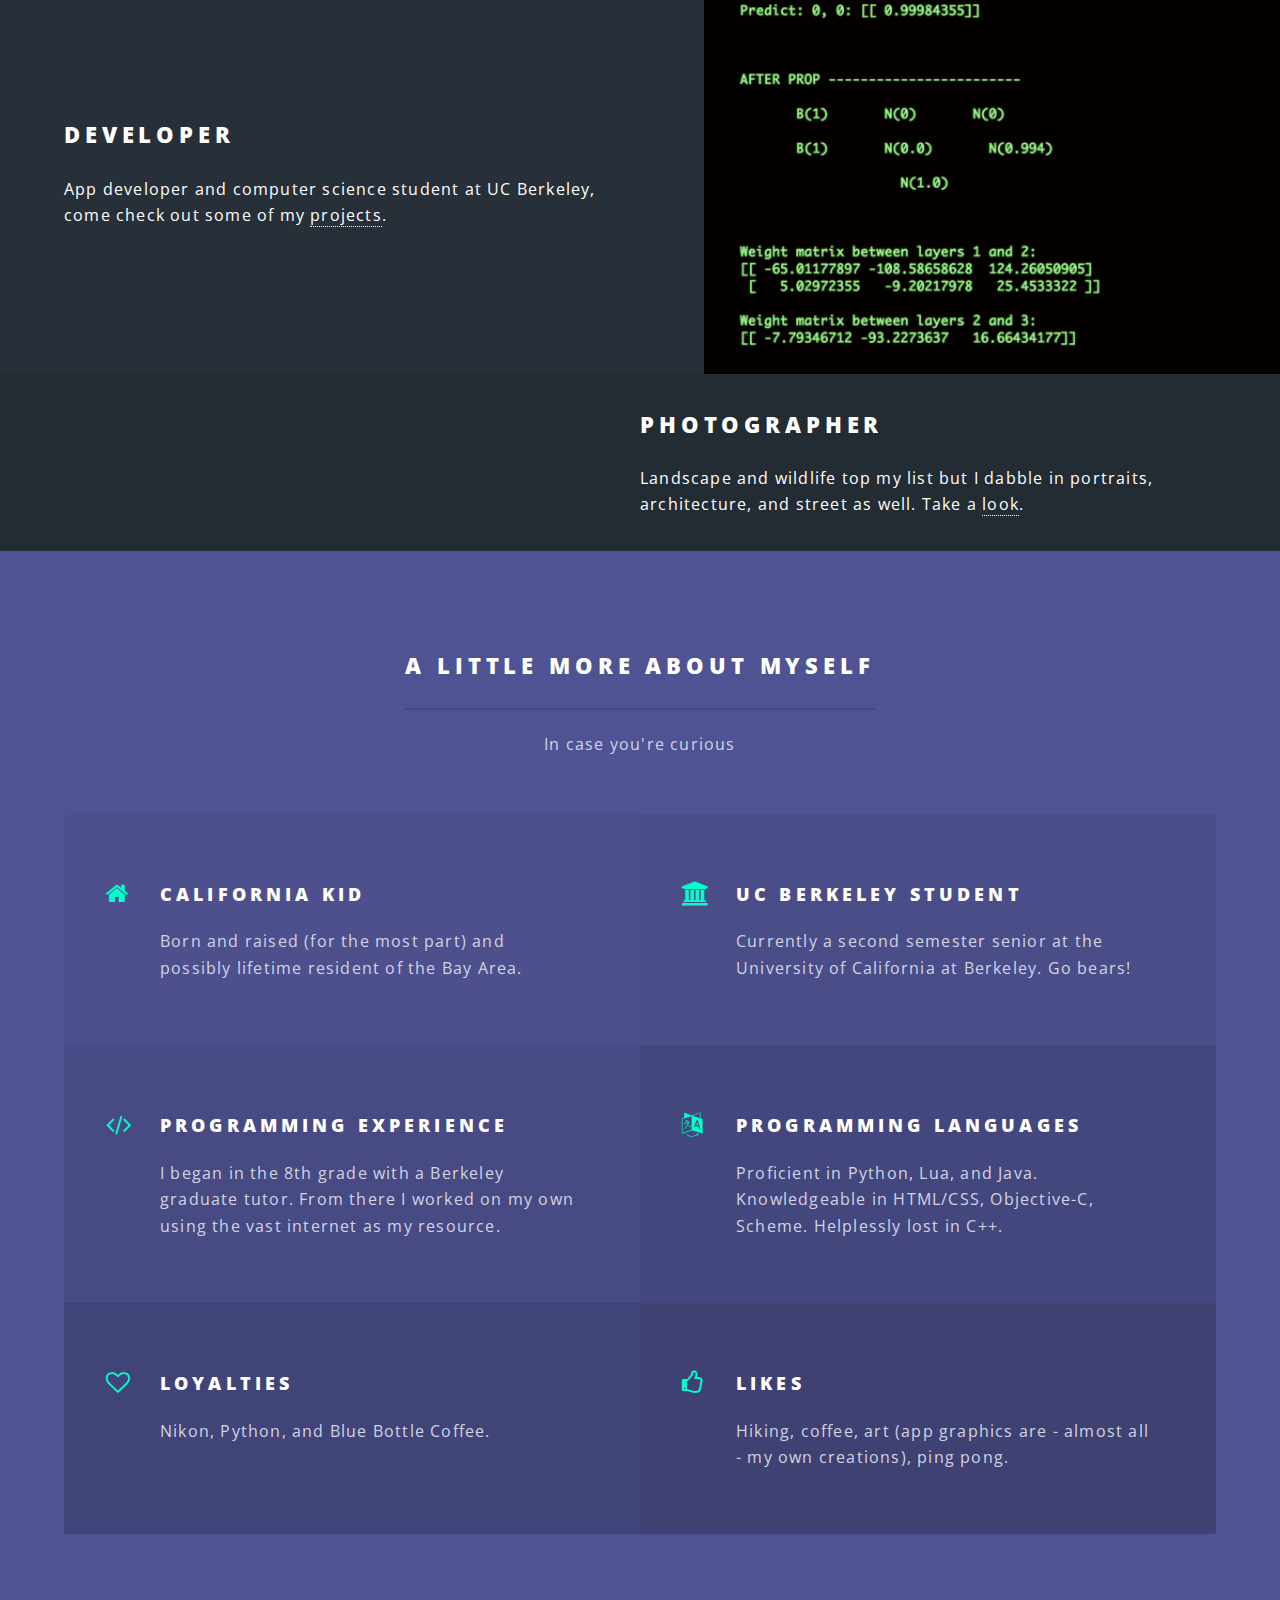
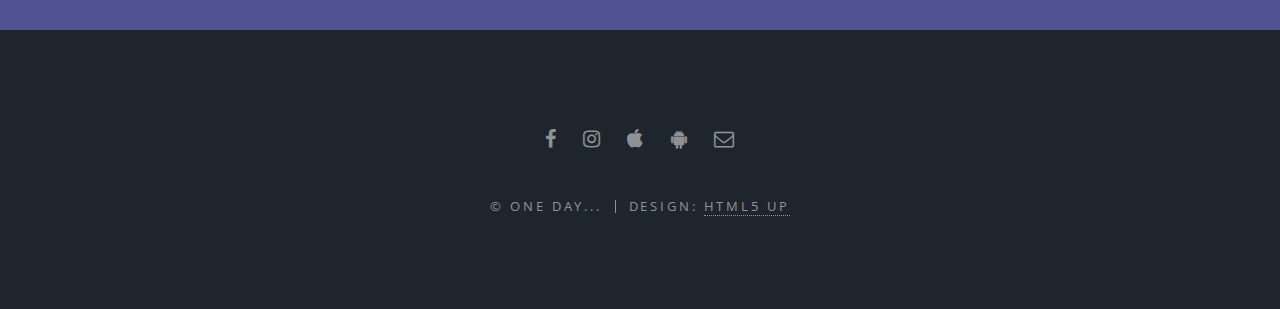
==== commit 779411ca: "removed animation career" ====
--- a/index.html
+++ b/index.html
@@ -2,7 +2,7 @@
 <!--
 	Spectral by HTML5 UP
 	html5up.net | @ajlkn
-	Free for personal and commercial use under the CCA 3.0 license (html5up.net/license)
+	Free for personal and commercial use under the CCA 3.0 license (html5up.net/license) hi
 -->
 <html>
 	<head>
@@ -74,7 +74,7 @@
 						<section class="spotlight">
 							<div class="image"><img src="images/animation.png" alt="" /></div><div class="content">
 							  <h2>Animator</h2>
-							  <p>3D Animation hobbiest and aspiring industry animator. Reel to come, but for now here's some of my <a href="animation.html"> art</a>.</p>
+							  <p>3D Animation hobbiest. Reel to come, but for now here's some of my <a href="animation.html"> art</a>.</p>
 							</div>
 						</section>
 						<section class="spotlight">
